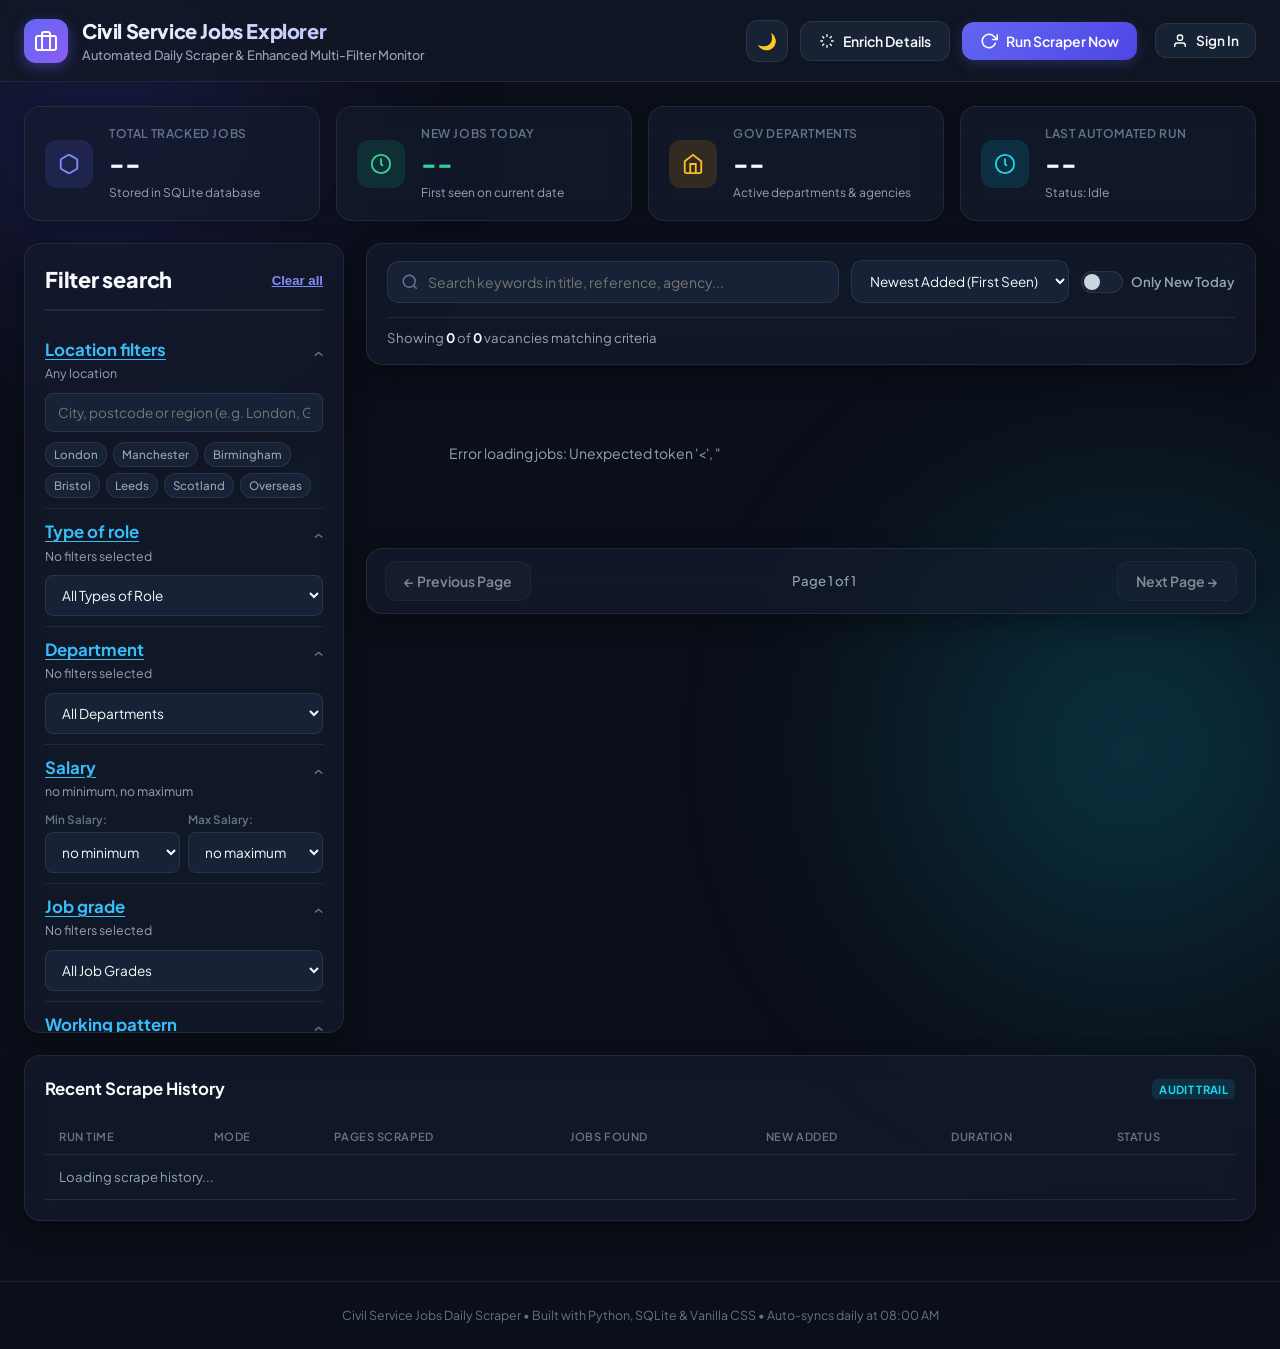
==== templates/index.html @ f047aaab "Add user authentication, registration with resume upload, and profile management with preferences" ====
<!DOCTYPE html>
<html lang="en">
<head>
    <meta charset="UTF-8">
    <meta name="viewport" content="width=device-width, initial-scale=1.0">
    <title>Civil Service Jobs Explorer | Advanced Filters & Daily Monitor</title>
    <meta name="description" content="UK Civil Service Jobs dashboard with multi-facet filters for location, role type, department, salary scale, job grade, working pattern, and contract type.">
    <link rel="preconnect" href="https://fonts.googleapis.com">
    <link rel="preconnect" href="https://fonts.gstatic.com" crossorigin>
    <link href="https://fonts.googleapis.com/css2?family=Plus+Jakarta+Sans:wght@300;400;500;600;700;800&family=JetBrains+Mono:wght@400;500&display=swap" rel="stylesheet">
    <link rel="stylesheet" href="/static/css/style.css">
</head>
<body class="dark-theme">
    <!-- Ambient Background Glows -->
    <div class="glow-orb glow-top-left"></div>
    <div class="glow-orb glow-bottom-right"></div>

    <header class="app-header">
        <div class="header-container">
            <div class="brand-group">
                <div class="brand-icon">
                    <svg width="24" height="24" viewBox="0 0 24 24" fill="none" stroke="currentColor" stroke-width="2" stroke-linecap="round" stroke-linejoin="round">
                        <rect x="2" y="7" width="20" height="14" rx="2" ry="2"></rect>
                        <path d="M16 21V5a2 2 0 0 0-2-2h-4a2 2 0 0 0-2 2v16"></path>
                    </svg>
                </div>
                <div>
                    <h1 class="brand-title">Civil Service Jobs Explorer</h1>
                    <p class="brand-subtitle">Automated Daily Scraper & Enhanced Multi-Filter Monitor</p>
                </div>
            </div>
            <div class="header-actions">
                <button id="themeToggleBtn" class="btn btn-secondary icon-btn" title="Toggle Light/Dark Theme">
                    <span class="theme-icon">🌙</span>
                </button>
                <button id="enrichBtn" class="btn btn-secondary" title="Fetch full vacancy details (grade, contract, patterns) in background">
                    <svg width="16" height="16" viewBox="0 0 24 24" fill="none" stroke="currentColor" stroke-width="2">
                        <path d="M12 2v4M12 18v4M4.93 4.93l2.83 2.83M16.24 16.24l2.83 2.83M2 12h4M18 12h4M4.93 19.07l2.83-2.83M16.24 7.76l2.83-2.83"></path>
                    </svg>
                    <span>Enrich Details</span>
                </button>
                <button id="triggerScrapeBtn" class="btn btn-primary glow-btn">
                    <svg width="18" height="18" viewBox="0 0 24 24" fill="none" stroke="currentColor" stroke-width="2" stroke-linecap="round" stroke-linejoin="round">
                        <polyline points="23 4 23 10 17 10"></polyline>
                        <path d="M20.49 15a9 9 0 1 1-2.12-9.36L23 10"></path>
                    </svg>
                    <span>Run Scraper Now</span>
                </button>

                <!-- Auth Widget: Sign In or Logged-in Profile Pill -->
                <div id="authHeaderWidget" class="auth-header-widget">
                    <button id="openAuthModalBtn" class="btn btn-secondary auth-btn" title="Sign In or Register">
                        <svg width="16" height="16" viewBox="0 0 24 24" fill="none" stroke="currentColor" stroke-width="2">
                            <path d="M20 21v-2a4 4 0 0 0-4-4H8a4 4 0 0 0-4 4v2"></path>
                            <circle cx="12" cy="7" r="4"></circle>
                        </svg>
                        <span>Sign In</span>
                    </button>
                    <div id="loggedInUserPill" class="user-pill hidden">
                        <button id="openProfileModalBtn" class="user-pill-btn" title="Open Career Profile & Resumes">
                            <span class="user-avatar-circle" id="userAvatarLetter">U</span>
                            <span class="user-name-text" id="headerUsername">User</span>
                            <span class="badge badge-primary badge-sm" id="headerResumeBadge">0 CVs</span>
                        </button>
                        <button id="logoutBtn" class="btn-icon-subtle" title="Sign Out">
                            <svg width="15" height="15" viewBox="0 0 24 24" fill="none" stroke="currentColor" stroke-width="2">
                                <path d="M9 21H5a2 2 0 0 1-2-2V5a2 2 0 0 1 2-2h4"></path>
                                <polyline points="16 17 21 12 16 7"></polyline>
                                <line x1="21" y1="12" x2="9" y2="12"></line>
                            </svg>
                        </button>
                    </div>
                </div>
            </div>
        </div>
    </header>

    <main class="main-content">
        <!-- Live Scraper Status Banner -->
        <section id="scraperStatusBanner" class="scraper-banner hidden">
            <div class="banner-content">
                <div class="spinner"></div>
                <div class="banner-text">
                    <strong id="bannerTitle">Scraping in progress...</strong>
                    <span id="bannerDetails">Connecting to Civil Service portal and solving anti-bot challenge...</span>
                </div>
            </div>
            <div class="banner-stats" id="bannerLiveStats">
                <span class="badge badge-info">Pages: <strong id="livePages">0</strong></span>
                <span class="badge badge-success">New: <strong id="liveNew">0</strong></span>
            </div>
        </section>

        <!-- Metrics Overview Cards -->
        <section class="metrics-grid">
            <div class="metric-card" id="cardTotalJobs">
                <div class="metric-icon-wrap icon-primary">
                    <svg width="22" height="22" viewBox="0 0 24 24" fill="none" stroke="currentColor" stroke-width="2">
                        <path d="M21 16V8a2 2 0 0 0-1-1.73l-7-4a2 2 0 0 0-2 0l-7 4A2 2 0 0 0 3 8v8a2 2 0 0 0 1 1.73l7 4a2 2 0 0 0 2 0l7-4A2 2 0 0 0 21 16z"></path>
                    </svg>
                </div>
                <div class="metric-info">
                    <span class="metric-label">Total Tracked Jobs</span>
                    <h2 class="metric-value" id="statTotalJobs">--</h2>
                    <span class="metric-sub">Stored in SQLite database</span>
                </div>
            </div>

            <div class="metric-card" id="cardNewToday">
                <div class="metric-icon-wrap icon-success">
                    <svg width="22" height="22" viewBox="0 0 24 24" fill="none" stroke="currentColor" stroke-width="2">
                        <circle cx="12" cy="12" r="10"></circle>
                        <polyline points="12 6 12 12 14 14"></polyline>
                    </svg>
                </div>
                <div class="metric-info">
                    <span class="metric-label">New Jobs Today</span>
                    <h2 class="metric-value text-gradient-success" id="statNewToday">--</h2>
                    <span class="metric-sub">First seen on current date</span>
                </div>
            </div>

            <div class="metric-card" id="cardDepartments">
                <div class="metric-icon-wrap icon-warning">
                    <svg width="22" height="22" viewBox="0 0 24 24" fill="none" stroke="currentColor" stroke-width="2">
                        <path d="M3 9l9-7 9 7v11a2 2 0 0 1-2 2H5a2 2 0 0 1-2-2z"></path>
                        <polyline points="9 22 9 12 15 12 15 22"></polyline>
                    </svg>
                </div>
                <div class="metric-info">
                    <span class="metric-label">Gov Departments</span>
                    <h2 class="metric-value" id="statDepartments">--</h2>
                    <span class="metric-sub">Active departments & agencies</span>
                </div>
            </div>

            <div class="metric-card" id="cardLastRun">
                <div class="metric-icon-wrap icon-info">
                    <svg width="22" height="22" viewBox="0 0 24 24" fill="none" stroke="currentColor" stroke-width="2">
                        <circle cx="12" cy="12" r="10"></circle>
                        <polyline points="12 6 12 12 14 14"></polyline>
                    </svg>
                </div>
                <div class="metric-info">
                    <span class="metric-label">Last Automated Run</span>
                    <h2 class="metric-value" id="statLastRunTime">--</h2>
                    <span class="metric-sub" id="statLastRunMeta">Status: Idle</span>
                </div>
            </div>
        </section>

        <!-- Two-Column Workspace: Left Sidebar Filter Panel + Right Content Area -->
        <div class="layout-container">
            <!-- Filter Search Sidebar (Matching Portal Screenshot Structure) -->
            <aside class="sidebar-panel glass-card">
                <div class="sidebar-header">
                    <h2 class="sidebar-title">Filter search</h2>
                    <button id="resetAllFiltersBtn" class="link-btn" title="Reset all filters">Clear all</button>
                </div>

                <div class="filter-accordions">
                    <!-- 1. Location filters -->
                    <details class="accordion-item" open>
                        <summary class="accordion-header">
                            <span class="accordion-title">Location filters</span>
                            <span class="accordion-sub" id="summaryLocation">Any location</span>
                            <span class="accordion-icon">&rsaquo;</span>
                        </summary>
                        <div class="accordion-body">
                            <input type="text" id="filterLocationInput" class="form-control" placeholder="City, postcode or region (e.g. London, Glasgow)...">
                            <div class="quick-loc-chips">
                                <span class="chip-sm" data-loc="London">London</span>
                                <span class="chip-sm" data-loc="Manchester">Manchester</span>
                                <span class="chip-sm" data-loc="Birmingham">Birmingham</span>
                                <span class="chip-sm" data-loc="Bristol">Bristol</span>
                                <span class="chip-sm" data-loc="Leeds">Leeds</span>
                                <span class="chip-sm" data-loc="Scotland">Scotland</span>
                                <span class="chip-sm" data-loc="Overseas">Overseas</span>
                            </div>
                        </div>
                    </details>

                    <!-- 2. Type of role -->
                    <details class="accordion-item" open>
                        <summary class="accordion-header">
                            <span class="accordion-title">Type of role</span>
                            <span class="accordion-sub" id="summaryRole">No filters selected</span>
                            <span class="accordion-icon">&rsaquo;</span>
                        </summary>
                        <div class="accordion-body">
                            <select id="filterRoleSelect" class="form-control">
                                <option value="">All Types of Role</option>
                            </select>
                        </div>
                    </details>

                    <!-- 3. Department -->
                    <details class="accordion-item" open>
                        <summary class="accordion-header">
                            <span class="accordion-title">Department</span>
                            <span class="accordion-sub" id="summaryDept">No filters selected</span>
                            <span class="accordion-icon">&rsaquo;</span>
                        </summary>
                        <div class="accordion-body">
                            <select id="filterDeptSelect" class="form-control">
                                <option value="">All Departments</option>
                            </select>
                        </div>
                    </details>

                    <!-- 4. Salary / Salary scale -->
                    <details class="accordion-item" open>
                        <summary class="accordion-header">
                            <span class="accordion-title">Salary</span>
                            <span class="accordion-sub" id="summarySalary">no minimum, no maximum</span>
                            <span class="accordion-icon">&rsaquo;</span>
                        </summary>
                        <div class="accordion-body">
                            <div class="salary-inputs-row">
                                <div class="form-group-half">
                                    <label for="filterSalaryMin">Min Salary:</label>
                                    <select id="filterSalaryMin" class="form-control">
                                        <option value="">no minimum</option>
                                        <option value="15000">£15,000</option>
                                        <option value="20000">£20,000</option>
                                        <option value="25000">£25,000</option>
                                        <option value="30000">£30,000</option>
                                        <option value="40000">£40,000</option>
                                        <option value="50000">£50,000</option>
                                        <option value="60000">£60,000</option>
                                        <option value="75000">£75,000</option>
                                        <option value="100000">£100,000</option>
                                    </select>
                                </div>
                                <div class="form-group-half">
                                    <label for="filterSalaryMax">Max Salary:</label>
                                    <select id="filterSalaryMax" class="form-control">
                                        <option value="">no maximum</option>
                                        <option value="25000">£25,000</option>
                                        <option value="30000">£30,000</option>
                                        <option value="40000">£40,000</option>
                                        <option value="50000">£50,000</option>
                                        <option value="60000">£60,000</option>
                                        <option value="75000">£75,000</option>
                                        <option value="100000">£100,000</option>
                                        <option value="150000">£150,000</option>
                                    </select>
                                </div>
                            </div>
                        </div>
                    </details>

                    <!-- 5. Job grade -->
                    <details class="accordion-item" open>
                        <summary class="accordion-header">
                            <span class="accordion-title">Job grade</span>
                            <span class="accordion-sub" id="summaryGrade">No filters selected</span>
                            <span class="accordion-icon">&rsaquo;</span>
                        </summary>
                        <div class="accordion-body">
                            <select id="filterGradeSelect" class="form-control">
                                <option value="">All Job Grades</option>
                                <option value="Administrative Assistant">Administrative Assistant (AA)</option>
                                <option value="Administrative Officer">Administrative Officer (AO)</option>
                                <option value="Executive Officer">Executive Officer (EO)</option>
                                <option value="Higher Executive Officer">Higher Executive Officer (HEO)</option>
                                <option value="Senior Executive Officer">Senior Executive Officer (SEO)</option>
                                <option value="Grade 7">Grade 7</option>
                                <option value="Grade 6">Grade 6</option>
                                <option value="SCS Pay Band 1">SCS Pay Band 1</option>
                                <option value="SCS Pay Band 2">SCS Pay Band 2</option>
                                <option value="SCS Pay Band 3">SCS Pay Band 3</option>
                                <option value="Other">Other</option>
                            </select>
                        </div>
                    </details>

                    <!-- 6. Working pattern -->
                    <details class="accordion-item" open>
                        <summary class="accordion-header">
                            <span class="accordion-title">Working pattern</span>
                            <span class="accordion-sub" id="summaryPattern">No filters selected</span>
                            <span class="accordion-icon">&rsaquo;</span>
                        </summary>
                        <div class="accordion-body">
                            <select id="filterPatternSelect" class="form-control">
                                <option value="">All Working Patterns</option>
                                <option value="Full-time">Full-time</option>
                                <option value="Part-time">Part-time</option>
                                <option value="Flexible working">Flexible working</option>
                                <option value="Job share">Job share</option>
                                <option value="Compressed hours">Compressed hours</option>
                                <option value="Homeworking">Homeworking</option>
                                <option value="Shift working">Shift working</option>
                            </select>
                        </div>
                    </details>

                    <!-- 7. Contract type -->
                    <details class="accordion-item" open>
                        <summary class="accordion-header">
                            <span class="accordion-title">Contract type</span>
                            <span class="accordion-sub" id="summaryContract">No filters selected</span>
                            <span class="accordion-icon">&rsaquo;</span>
                        </summary>
                        <div class="accordion-body">
                            <select id="filterContractSelect" class="form-control">
                                <option value="">All Contract Types</option>
                                <option value="Permanent">Permanent</option>
                                <option value="Fixed term">Fixed term</option>
                                <option value="Temporary">Temporary</option>
                                <option value="Loan">Loan</option>
                                <option value="Secondment">Secondment</option>
                                <option value="Apprenticeship">Apprenticeship</option>
                                <option value="Internship">Internship</option>
                            </select>
                        </div>
                    </details>
                </div>

                <!-- Update Results Button (matching Portal green button from image) -->
                <div class="sidebar-action-wrap">
                    <button id="updateResultsBtn" class="btn-gov-green">Update results</button>
                </div>
            </aside>

            <!-- Main Results Content Area -->
            <div class="content-area">
                <!-- Top Search & Quick Control Bar -->
                <div class="filter-panel glass-card">
                    <div class="filter-row">
                        <div class="search-input-group">
                            <svg class="search-icon" width="18" height="18" viewBox="0 0 24 24" fill="none" stroke="currentColor" stroke-width="2">
                                <circle cx="11" cy="11" r="8"></circle>
                                <line x1="21" y1="21" x2="16.65" y2="16.65"></line>
                            </svg>
                            <input type="text" id="searchInput" placeholder="Search keywords in title, reference, agency..." aria-label="Search jobs">
                            <button id="clearSearchBtn" class="clear-btn hidden" title="Clear search">&times;</button>
                        </div>

                        <div class="filter-select-group">
                            <select id="sortOrderSelect" aria-label="Sort order">
                                <option value="first_seen_at:desc">Newest Added (First Seen)</option>
                                <option value="first_seen_at:asc">Oldest Added</option>
                                <option value="salary_max:desc">Salary: High to Low</option>
                                <option value="salary_min:asc">Salary: Low to High</option>
                                <option value="closing_date:asc">Closing Date (Earliest)</option>
                                <option value="title:asc">Title (A-Z)</option>
                            </select>
                        </div>

                        <div class="toggle-control-group">
                            <label class="toggle-switch">
                                <input type="checkbox" id="onlyNewTodayCheckbox">
                                <span class="toggle-slider"></span>
                            </label>
                            <span class="toggle-label">Only New Today</span>
                        </div>
                    </div>

                    <div class="filter-summary-row">
                        <div class="results-count-text">
                            Showing <strong id="visibleJobsCount">0</strong> of <strong id="totalJobsCount">0</strong> vacancies matching criteria
                            <button id="matchProfileBtn" class="btn btn-sm btn-outline match-profile-btn hidden" title="Filter vacancies according to your saved profile preferences">
                                <svg width="14" height="14" viewBox="0 0 24 24" fill="none" stroke="currentColor" stroke-width="2">
                                    <path d="M12 2l3.09 6.26L22 9.27l-5 4.87 1.18 6.88L12 17.77l-6.18 3.25L7 14.14 2 9.27l6.91-1.01L12 2z"></path>
                                </svg>
                                <span>Match My Profile</span>
                            </button>
                        </div>
                        <div class="quick-tags" id="quickTags"></div>
                    </div>
                </div>

                <!-- Jobs Listing Grid -->
                <section class="jobs-section">
                    <div id="jobsLoadingIndicator" class="loading-state hidden">
                        <div class="spinner-large"></div>
                        <p>Filtering Civil Service jobs...</p>
                    </div>

                    <div id="jobsEmptyState" class="empty-state hidden">
                        <div class="empty-icon">📂</div>
                        <h3>No matching vacancies found</h3>
                        <p>Try broadening your salary range, clearing specific filters, or searching for broader terms.</p>
                        <button id="emptyResetBtn" class="btn btn-primary">Reset Filters</button>
                    </div>

                    <div id="jobsGrid" class="jobs-grid"></div>

                    <!-- Pagination Bar -->
                    <div id="paginationBar" class="pagination-bar glass-card">
                        <button id="prevPageBtn" class="btn btn-secondary" disabled>
                            &larr; Previous Page
                        </button>
                        <span class="pagination-info" id="paginationInfo">
                            Page 1 of 1
                        </span>
                        <button id="nextPageBtn" class="btn btn-secondary" disabled>
                            Next Page &rarr;
                        </button>
                    </div>
                </section>
            </div>
        </div>

        <!-- Scrape Audit Logs Section -->
        <section class="logs-section glass-card">
            <div class="logs-header">
                <h3>Recent Scrape History</h3>
                <span class="badge badge-info">Audit Trail</span>
            </div>
            <div class="table-responsive">
                <table class="logs-table" id="logsTable">
                    <thead>
                        <tr>
                            <th>Run Time</th>
                            <th>Mode</th>
                            <th>Pages Scraped</th>
                            <th>Jobs Found</th>
                            <th>New Added</th>
                            <th>Duration</th>
                            <th>Status</th>
                        </tr>
                    </thead>
                    <tbody id="logsTableBody">
                        <tr><td colspan="7" class="text-center">Loading scrape history...</td></tr>
                    </tbody>
                </table>
            </div>
        </section>
    </main>

    <!-- Run Scraper Modal -->
    <div id="scrapeModal" class="modal-backdrop hidden">
        <div class="modal-card">
            <div class="modal-header">
                <h3>Run Civil Service Scraper</h3>
                <button id="closeModalBtn" class="close-btn">&times;</button>
            </div>
            <div class="modal-body">
                <p class="modal-desc">
                    Trigger an immediate scrape run against the UK Civil Service portal.
                </p>
                <div class="form-group">
                    <label for="scrapeModeSelect">Scrape Mode:</label>
                    <select id="scrapeModeSelect" class="form-control">
                        <option value="incremental" selected>Incremental (Scrapes only newly posted jobs, halts on known jobs)</option>
                        <option value="full">Full Scrape (Scrapes all pages up to max limit)</option>
                    </select>
                </div>
                <div class="form-group">
                    <label for="maxPagesInput">Max Pages (Optional limit, leave blank for full search):</label>
                    <input type="number" id="maxPagesInput" class="form-control" placeholder="e.g. 5 (Leave blank for full search)" min="1" max="100">
                </div>
            </div>
            <div class="modal-footer">
                <button id="cancelModalBtn" class="btn btn-secondary">Cancel</button>
                <button id="confirmScrapeBtn" class="btn btn-primary glow-btn">Start Scraping</button>
            </div>
        </div>
    </div>

    <!-- Details Enrichment Modal -->
    <div id="enrichModal" class="modal-backdrop hidden">
        <div class="modal-card">
            <div class="modal-header">
                <h3>Enrich Vacancy Details</h3>
                <button id="closeEnrichModalBtn" class="close-btn">&times;</button>
            </div>
            <div class="modal-body">
                <p class="modal-desc">
                    Fetch full vacancy details (Job grade, Contract type, Working pattern, Type of role) directly from each job's advert page.
                </p>
                <div class="form-group">
                    <label for="enrichLimitInput">Number of vacancies to enrich:</label>
                    <select id="enrichLimitInput" class="form-control">
                        <option value="100" selected>100 vacancies (~15 seconds)</option>
                        <option value="250">250 vacancies (~35 seconds)</option>
                        <option value="500">500 vacancies (~1 minute)</option>
                        <option value="1500">All remaining vacancies</option>
                    </select>
                </div>
            </div>
            <div class="modal-footer">
                <button id="cancelEnrichModalBtn" class="btn btn-secondary">Cancel</button>
                <button id="confirmEnrichBtn" class="btn btn-primary glow-btn">Start Enrichment</button>
            </div>
        </div>
    </div>

    <!-- Authentication Modal (Sign In & Register) -->
    <div id="authModal" class="modal-backdrop hidden">
        <div class="modal-card auth-modal-card">
            <div class="modal-header">
                <div class="auth-tabs">
                    <button id="authTabLogin" class="auth-tab active" type="button">Sign In</button>
                    <button id="authTabRegister" class="auth-tab" type="button">Create Account</button>
                </div>
                <button id="closeAuthModalBtn" class="close-btn" type="button">&times;</button>
            </div>
            
            <div class="modal-body">
                <!-- Sign In Form -->
                <form id="loginForm" class="auth-form">
                    <div id="loginAlert" class="alert-box alert-danger hidden"></div>
                    <div class="form-group">
                        <label for="loginUsername">Username or Email:</label>
                        <input type="text" id="loginUsername" class="form-control" placeholder="e.g. civil_applicant or user@example.com" required autocomplete="username">
                    </div>
                    <div class="form-group">
                        <label for="loginPassword">Password:</label>
                        <input type="password" id="loginPassword" class="form-control" placeholder="••••••••" required autocomplete="current-password">
                    </div>
                    <button type="submit" id="loginSubmitBtn" class="btn btn-primary btn-block glow-btn">
                        Sign In
                    </button>
                </form>

                <!-- Register Form -->
                <form id="registerForm" class="auth-form hidden" enctype="multipart/form-data">
                    <div id="registerAlert" class="alert-box alert-danger hidden"></div>
                    <div class="form-group">
                        <label for="regUsername">Username <span class="text-danger">*</span>:</label>
                        <input type="text" id="regUsername" class="form-control" placeholder="e.g. john_applicant" minlength="3" required autocomplete="username">
                    </div>
                    <div class="form-group">
                        <label for="regEmail">Email Address <span class="text-danger">*</span>:</label>
                        <input type="email" id="regEmail" class="form-control" placeholder="e.g. applicant@gov.uk" required autocomplete="email">
                    </div>
                    <div class="form-group">
                        <label for="regPassword">Password <span class="text-danger">*</span>:</label>
                        <input type="password" id="regPassword" class="form-control" placeholder="At least 6 characters" minlength="6" required autocomplete="new-password">
                    </div>
                    
                    <div class="form-group">
                        <label>Current Resume / CV (Optional):</label>
                        <div class="resume-dropzone" id="regResumeDropzone">
                            <input type="file" id="regResumeInput" class="hidden-file-input" accept=".pdf,.docx,.txt,application/pdf,application/vnd.openxmlformats-officedocument.wordprocessingml.document,text/plain">
                            <div class="dropzone-content">
                                <svg width="24" height="24" viewBox="0 0 24 24" fill="none" stroke="currentColor" stroke-width="2">
                                    <path d="M14 2H6a2 2 0 0 0-2 2v16a2 2 0 0 0 2 2h12a2 2 0 0 0 2-2V8z"></path>
                                    <polyline points="14 2 14 8 20 8"></polyline>
                                    <line x1="12" y1="18" x2="12" y2="12"></line>
                                    <line x1="9" y1="15" x2="15" y2="15"></line>
                                </svg>
                                <span class="dropzone-text" id="regDropzoneText">Click to upload your resume</span>
                                <span class="dropzone-hint">PDF, DOCX, or TXT (Max 5MB)</span>
                            </div>
                        </div>
                        <div id="regResumeFilePreview" class="file-preview hidden">
                            <span class="file-name" id="regFileName">filename.pdf</span>
                            <button type="button" id="regRemoveFileBtn" class="btn-text-danger">&times; Remove</button>
                        </div>
                    </div>

                    <div class="form-group">
                        <label for="regResumeDesc">Resume Description:</label>
                        <input type="text" id="regResumeDesc" class="form-control" placeholder="e.g. General Civil Service CV, Policy Lead Resume" value="Primary Resume">
                    </div>

                    <button type="submit" id="registerSubmitBtn" class="btn btn-primary btn-block glow-btn">
                        Create Account & Save Profile
                    </button>
                </form>
            </div>
        </div>
    </div>

    <!-- Candidate Profile & Preferences Modal -->
    <div id="profileModal" class="modal-backdrop hidden">
        <div class="modal-card profile-modal-card">
            <div class="modal-header">
                <div>
                    <h3 class="modal-title">Candidate Profile & Career Hub</h3>
                    <p class="modal-subtitle" id="profileUserEmail">Signed in as ...</p>
                </div>
                <button id="closeProfileModalBtn" class="close-btn" type="button">&times;</button>
            </div>

            <!-- Profile Nav Tabs -->
            <div class="profile-tabs">
                <button id="tabResumesBtn" class="profile-tab active" type="button">
                    <svg width="16" height="16" viewBox="0 0 24 24" fill="none" stroke="currentColor" stroke-width="2">
                        <path d="M14 2H6a2 2 0 0 0-2 2v16a2 2 0 0 0 2 2h12a2 2 0 0 0 2-2V8z"></path>
                        <polyline points="14 2 14 8 20 8"></polyline>
                        <line x1="16" y1="13" x2="8" y2="13"></line>
                        <line x1="16" y1="17" x2="8" y2="17"></line>
                        <polyline points="10 9 9 9 8 9"></polyline>
                    </svg>
                    <span>My Resumes (<span id="profileResumeTabCount">0</span>)</span>
                </button>
                <button id="tabPreferencesBtn" class="profile-tab" type="button">
                    <svg width="16" height="16" viewBox="0 0 24 24" fill="none" stroke="currentColor" stroke-width="2">
                        <circle cx="12" cy="12" r="3"></circle>
                        <path d="M19.4 15a1.65 1.65 0 0 0 .33 1.82l.06.06a2 2 0 0 1 0 2.83 2 2 0 0 1-2.83 0l-.06-.06a1.65 1.65 0 0 0-1.82-.33 1.65 1.65 0 0 0-1 1.51V21a2 2 0 0 1-2 2 2 2 0 0 1-2-2v-.09A1.65 1.65 0 0 0 9 19.4a1.65 1.65 0 0 0-1.82.33l-.06.06a2 2 0 0 1-2.83 0 2 2 0 0 1 0-2.83l.06-.06a1.65 1.65 0 0 0 .33-1.82 1.65 1.65 0 0 0-1.51-1H3a2 2 0 0 1-2-2 2 2 0 0 1 2-2h.09A1.65 1.65 0 0 0 4.6 9a1.65 1.65 0 0 0-.33-1.82l-.06-.06a2 2 0 0 1 0-2.83 2 2 0 0 1 2.83 0l.06.06a1.65 1.65 0 0 0 1.82.33H9a1.65 1.65 0 0 0 1-1.51V3a2 2 0 0 1 2-2 2 2 0 0 1 2 2v.09a1.65 1.65 0 0 0 1 1.51 1.65 1.65 0 0 0 1.82-.33l.06-.06a2 2 0 0 1 2.83 0 2 2 0 0 1 0 2.83l-.06.06a1.65 1.65 0 0 0-.33 1.82V9a1.65 1.65 0 0 0 1.51 1H21a2 2 0 0 1 2 2 2 2 0 0 1-2 2h-.09a1.65 1.65 0 0 0-1.51 1z"></path>
                    </svg>
                    <span>Job Preferences (Place, Salary, Roles)</span>
                </button>
            </div>

            <div class="modal-body profile-modal-body">
                <!-- RESUMES TAB PANEL -->
                <div id="panelResumes" class="profile-panel active">
                    <!-- Upload Another Resume Form -->
                    <div class="profile-card-sub">
                        <h4 class="section-title">Upload Another Resume</h4>
                        <p class="section-desc">Add targeted resumes tailored for different civil service professions (e.g. Policy, Tech, Project Delivery).</p>
                        
                        <form id="uploadResumeForm" class="upload-resume-form" enctype="multipart/form-data">
                            <div id="uploadResumeAlert" class="alert-box alert-danger hidden"></div>
                            <div class="form-row-grid">
                                <div class="form-group">
                                    <label for="newResumeDesc">Resume Description / Target Role <span class="text-danger">*</span>:</label>
                                    <input type="text" id="newResumeDesc" class="form-control" placeholder="e.g. Senior Project Manager CV" required>
                                </div>
                                <div class="form-group">
                                    <label for="newResumeFile">Choose Document (PDF, DOCX, TXT) <span class="text-danger">*</span>:</label>
                                    <input type="file" id="newResumeFile" class="form-control" accept=".pdf,.docx,.txt,application/pdf,application/vnd.openxmlformats-officedocument.wordprocessingml.document,text/plain" required>
                                </div>
                            </div>
                            <div class="form-row-checkbox">
                                <label class="checkbox-label">
                                    <input type="checkbox" id="newResumePrimary">
                                    <span>Set as active / primary resume</span>
                                </label>
                                <button type="submit" id="submitUploadResumeBtn" class="btn btn-primary btn-sm glow-btn">
                                    Upload Resume
                                </button>
                            </div>
                        </form>
                    </div>

                    <!-- Resumes List -->
                    <div class="profile-section">
                        <h4 class="section-title">Your Uploaded Resumes</h4>
                        <div id="resumesListContainer" class="resumes-list">
                            <div class="empty-resumes">Loading resumes...</div>
                        </div>
                    </div>
                </div>

                <!-- PREFERENCES TAB PANEL -->
                <div id="panelPreferences" class="profile-panel hidden">
                    <div class="profile-card-sub">
                        <h4 class="section-title">Saved Job & Location Preferences</h4>
                        <p class="section-desc">Configure your preferred location, target salary scale, and role types. Use the <strong>Match My Profile</strong> button anytime to instantly view matching Civil Service jobs.</p>

                        <form id="preferencesForm" class="preferences-form">
                            <div id="prefAlert" class="alert-box alert-success hidden"></div>
                            
                            <!-- 1. Location / Place Preference -->
                            <div class="form-group">
                                <label for="prefLocation">Preferred Place / Regions:</label>
                                <input type="text" id="prefLocation" class="form-control" placeholder="e.g. London, Manchester, Bristol, Remote, Hybrid">
                                <span class="form-hint">Comma-separated regions or cities you want to work in.</span>
                            </div>

                            <!-- 2. Salary Scale Preference -->
                            <div class="form-row-grid">
                                <div class="form-group">
                                    <label for="prefMinSalary">Minimum Annual Salary (£):</label>
                                    <select id="prefMinSalary" class="form-control">
                                        <option value="">No minimum threshold</option>
                                        <option value="25000">£25,000</option>
                                        <option value="30000">£30,000</option>
                                        <option value="35000">£35,000</option>
                                        <option value="40000">£40,000</option>
                                        <option value="50000">£50,000</option>
                                        <option value="60000">£60,000</option>
                                        <option value="75000">£75,000</option>
                                        <option value="100000">£100,000</option>
                                    </select>
                                </div>
                                <div class="form-group">
                                    <label for="prefMaxSalary">Desired / Max Salary Scale (£):</label>
                                    <select id="prefMaxSalary" class="form-control">
                                        <option value="">No ceiling</option>
                                        <option value="35000">£35,000</option>
                                        <option value="45000">£45,000</option>
                                        <option value="55000">£55,000</option>
                                        <option value="70000">£70,000</option>
                                        <option value="85000">£85,000</option>
                                        <option value="100000">£100,000</option>
                                        <option value="150000">£150,000</option>
                                    </select>
                                </div>
                            </div>

                            <!-- 3. Role & Grade Preferences -->
                            <div class="form-row-grid">
                                <div class="form-group">
                                    <label for="prefRoleType">Preferred Type of Role:</label>
                                    <select id="prefRoleType" class="form-control">
                                        <option value="">Any Role Type</option>
                                    </select>
                                </div>
                                <div class="form-group">
                                    <label for="prefJobGrade">Target Job Grade:</label>
                                    <select id="prefJobGrade" class="form-control">
                                        <option value="">Any Grade</option>
                                        <option value="Administrative Assistant">Administrative Assistant (AA)</option>
                                        <option value="Administrative Officer">Administrative Officer (AO)</option>
                                        <option value="Executive Officer">Executive Officer (EO)</option>
                                        <option value="Higher Executive Officer">Higher Executive Officer (HEO)</option>
                                        <option value="Senior Executive Officer">Senior Executive Officer (SEO)</option>
                                        <option value="Grade 7">Grade 7</option>
                                        <option value="Grade 6">Grade 6</option>
                                        <option value="SCS Pay Band 1">SCS Pay Band 1</option>
                                        <option value="SCS Pay Band 2">SCS Pay Band 2</option>
                                        <option value="SCS Pay Band 3">SCS Pay Band 3</option>
                                    </select>
                                </div>
                            </div>

                            <!-- 4. Pattern & Contract Preferences -->
                            <div class="form-row-grid">
                                <div class="form-group">
                                    <label for="prefWorkingPattern">Working Pattern:</label>
                                    <select id="prefWorkingPattern" class="form-control">
                                        <option value="">Any Pattern</option>
                                        <option value="Full-time">Full-time</option>
                                        <option value="Part-time">Part-time</option>
                                        <option value="Flexible working">Flexible working</option>
                                        <option value="Job share">Job share</option>
                                    </select>
                                </div>
                                <div class="form-group">
                                    <label for="prefContractType">Contract Type:</label>
                                    <select id="prefContractType" class="form-control">
                                        <option value="">Any Contract</option>
                                        <option value="Permanent">Permanent</option>
                                        <option value="Fixed term">Fixed term</option>
                                        <option value="Temporary">Temporary</option>
                                        <option value="Apprenticeship">Apprenticeship</option>
                                    </select>
                                </div>
                            </div>

                            <div class="preferences-action-bar">
                                <button type="submit" id="savePreferencesBtn" class="btn btn-primary glow-btn">
                                    Save Career Preferences
                                </button>
                                <button type="button" id="applyPreferencesToSearchBtn" class="btn btn-secondary">
                                    Save & Apply to Search Results
                                </button>
                            </div>
                        </form>
                    </div>
                </div>
            </div>
        </div>
    </div>

    <footer class="app-footer">
        <p>Civil Service Jobs Daily Scraper &bull; Built with Python, SQLite & Vanilla CSS &bull; Auto-syncs daily at 08:00 AM</p>
    </footer>

    <script src="/static/js/app.js"></script>
</body>
</html>
---- static/css/style.css ----
/* Modern Design System - Civil Service Jobs Tracker */

:root {
    --font-primary: 'Plus Jakarta Sans', -apple-system, BlinkMacSystemFont, sans-serif;
    --font-mono: 'JetBrains Mono', monospace;
    
    /* Dark Theme Colors */
    --bg-base: #0b0f19;
    --bg-surface: rgba(18, 24, 38, 0.75);
    --bg-surface-elevated: rgba(28, 38, 58, 0.85);
    --bg-card: rgba(21, 29, 46, 0.65);
    --bg-card-hover: rgba(30, 42, 68, 0.8);
    
    --border-subtle: rgba(255, 255, 255, 0.08);
    --border-focus: rgba(99, 102, 241, 0.5);
    
    --text-primary: #f8fafc;
    --text-secondary: #94a3b8;
    --text-muted: #64748b;
    
    /* Accents & Brand */
    --primary: #6366f1;
    --primary-hover: #4f46e5;
    --primary-glow: rgba(99, 102, 241, 0.25);
    
    --gov-green: #00703c;
    --gov-green-hover: #005a30;
    --gov-green-shadow: rgba(0, 112, 60, 0.35);
    
    --success: #10b981;
    --success-glow: rgba(16, 185, 129, 0.2);
    --warning: #f59e0b;
    --info: #06b6d4;
    --danger: #ef4444;
    
    --radius-sm: 8px;
    --radius-md: 12px;
    --radius-lg: 16px;
    --radius-xl: 24px;
    
    --shadow-sm: 0 2px 8px rgba(0, 0, 0, 0.2);
    --shadow-md: 0 8px 24px rgba(0, 0, 0, 0.35);
    --shadow-lg: 0 16px 40px rgba(0, 0, 0, 0.5);
    --shadow-glow: 0 0 25px var(--primary-glow);
}

.light-theme {
    --bg-base: #f1f5f9;
    --bg-surface: rgba(255, 255, 255, 0.85);
    --bg-surface-elevated: #ffffff;
    --bg-card: rgba(255, 255, 255, 0.85);
    --bg-card-hover: #ffffff;
    
    --border-subtle: rgba(0, 0, 0, 0.08);
    --border-focus: rgba(99, 102, 241, 0.6);
    
    --text-primary: #0f172a;
    --text-secondary: #475569;
    --text-muted: #94a3b8;
    
    --shadow-sm: 0 2px 8px rgba(0, 0, 0, 0.05);
    --shadow-md: 0 8px 24px rgba(15, 23, 42, 0.08);
    --shadow-lg: 0 16px 36px rgba(15, 23, 42, 0.12);
}

* {
    box-sizing: border-box;
    margin: 0;
    padding: 0;
}

body {
    font-family: var(--font-primary);
    background-color: var(--bg-base);
    color: var(--text-primary);
    min-height: 100vh;
    overflow-x: hidden;
    position: relative;
    line-height: 1.5;
    transition: background-color 0.3s ease, color 0.3s ease;
}

/* Ambient glow orbs */
.glow-orb {
    position: fixed;
    border-radius: 50%;
    filter: blur(120px);
    pointer-events: none;
    z-index: 0;
    opacity: 0.35;
}

.glow-top-left {
    top: -150px;
    left: -150px;
    width: 500px;
    height: 500px;
    background: radial-gradient(circle, #4f46e5 0%, rgba(79, 70, 229, 0) 70%);
}

.glow-bottom-right {
    bottom: -150px;
    right: -150px;
    width: 600px;
    height: 600px;
    background: radial-gradient(circle, #06b6d4 0%, rgba(6, 182, 212, 0) 70%);
}

/* Glass card styling */
.glass-card {
    background: var(--bg-card);
    backdrop-filter: blur(14px);
    -webkit-backdrop-filter: blur(14px);
    border: 1px solid var(--border-subtle);
    border-radius: var(--radius-lg);
    box-shadow: var(--shadow-md);
    transition: all 0.25s cubic-bezier(0.16, 1, 0.3, 1);
}

/* Header */
.app-header {
    position: sticky;
    top: 0;
    z-index: 50;
    backdrop-filter: blur(20px);
    -webkit-backdrop-filter: blur(20px);
    background: var(--bg-surface);
    border-bottom: 1px solid var(--border-subtle);
    padding: 16px 0;
}

.header-container {
    max-width: 1380px;
    margin: 0 auto;
    padding: 0 24px;
    display: flex;
    align-items: center;
    justify-content: space-between;
    gap: 16px;
}

.brand-group {
    display: flex;
    align-items: center;
    gap: 14px;
}

.brand-icon {
    width: 44px;
    height: 44px;
    border-radius: var(--radius-md);
    background: linear-gradient(135deg, #6366f1, #8b5cf6);
    display: flex;
    align-items: center;
    justify-content: center;
    color: #fff;
    box-shadow: 0 4px 14px rgba(99, 102, 241, 0.4);
}

.brand-title {
    font-size: 1.25rem;
    font-weight: 800;
    letter-spacing: -0.02em;
    background: linear-gradient(90deg, var(--text-primary), #a5b4fc);
    -webkit-background-clip: text;
    -webkit-text-fill-color: transparent;
}

.brand-subtitle {
    font-size: 0.8rem;
    color: var(--text-secondary);
    font-weight: 500;
}

.header-actions {
    display: flex;
    align-items: center;
    gap: 12px;
}

/* Buttons */
.btn {
    display: inline-flex;
    align-items: center;
    justify-content: center;
    gap: 8px;
    font-family: var(--font-primary);
    font-size: 0.875rem;
    font-weight: 600;
    padding: 10px 18px;
    border-radius: var(--radius-md);
    border: none;
    cursor: pointer;
    transition: all 0.2s ease;
    text-decoration: none;
}

.btn-primary {
    background: linear-gradient(135deg, #6366f1, #4f46e5);
    color: #ffffff;
    box-shadow: 0 4px 14px var(--primary-glow);
}

.btn-primary:hover:not(:disabled) {
    background: linear-gradient(135deg, #4f46e5, #4338ca);
    transform: translateY(-1px);
    box-shadow: 0 6px 20px rgba(99, 102, 241, 0.45);
}

.btn-secondary {
    background: var(--bg-surface-elevated);
    color: var(--text-primary);
    border: 1px solid var(--border-subtle);
}

.btn-secondary:hover:not(:disabled) {
    background: var(--bg-card-hover);
    border-color: var(--border-focus);
}

.btn:disabled {
    opacity: 0.5;
    cursor: not-allowed;
    transform: none;
}

.icon-btn {
    padding: 10px;
    font-size: 1rem;
    width: 42px;
    height: 42px;
}

.link-btn {
    background: none;
    border: none;
    color: #818cf8;
    font-size: 0.825rem;
    font-weight: 600;
    cursor: pointer;
    text-decoration: underline;
    padding: 0;
}

.link-btn:hover {
    color: #a5b4fc;
}

/* GOV.UK Green Update Results Button */
.btn-gov-green {
    width: 100%;
    padding: 14px 20px;
    background-color: var(--gov-green);
    color: #ffffff;
    font-family: var(--font-primary);
    font-size: 1.05rem;
    font-weight: 700;
    border: none;
    border-radius: var(--radius-sm);
    cursor: pointer;
    box-shadow: 0 4px 12px var(--gov-green-shadow);
    transition: all 0.2s ease;
    text-align: center;
}

.btn-gov-green:hover {
    background-color: var(--gov-green-hover);
    transform: translateY(-1px);
    box-shadow: 0 6px 16px rgba(0, 112, 60, 0.45);
}

/* Main Layout */
.main-content {
    max-width: 1380px;
    margin: 0 auto;
    padding: 24px 24px 60px;
    position: relative;
    z-index: 1;
    display: flex;
    flex-direction: column;
    gap: 22px;
}

/* Live Status Banner */
.scraper-banner {
    display: flex;
    align-items: center;
    justify-content: space-between;
    background: linear-gradient(90deg, rgba(99, 102, 241, 0.2), rgba(6, 182, 212, 0.15));
    border: 1px solid rgba(99, 102, 241, 0.4);
    border-radius: var(--radius-md);
    padding: 14px 20px;
    animation: pulseBorder 2s infinite ease-in-out;
}

@keyframes pulseBorder {
    0%, 100% { border-color: rgba(99, 102, 241, 0.4); }
    50% { border-color: rgba(6, 182, 212, 0.8); }
}

.banner-content {
    display: flex;
    align-items: center;
    gap: 14px;
}

.banner-text {
    display: flex;
    flex-direction: column;
    gap: 2px;
    font-size: 0.875rem;
}

.banner-text strong {
    color: #e0e7ff;
}

.banner-text span {
    color: var(--text-secondary);
}

.banner-stats {
    display: flex;
    gap: 10px;
}

/* Metrics Grid */
.metrics-grid {
    display: grid;
    grid-template-columns: repeat(auto-fit, minmax(230px, 1fr));
    gap: 16px;
}

.metric-card {
    background: var(--bg-card);
    backdrop-filter: blur(12px);
    border: 1px solid var(--border-subtle);
    border-radius: var(--radius-lg);
    padding: 18px 20px;
    display: flex;
    align-items: center;
    gap: 16px;
    box-shadow: var(--shadow-sm);
    transition: transform 0.2s ease, border-color 0.2s ease;
}

.metric-card:hover {
    transform: translateY(-2px);
    border-color: var(--border-focus);
}

.metric-icon-wrap {
    width: 48px;
    height: 48px;
    border-radius: var(--radius-md);
    display: flex;
    align-items: center;
    justify-content: center;
    flex-shrink: 0;
}

.icon-primary { background: rgba(99, 102, 241, 0.15); color: #818cf8; }
.icon-success { background: rgba(16, 185, 129, 0.15); color: #34d399; }
.icon-warning { background: rgba(245, 158, 11, 0.15); color: #fbbf24; }
.icon-info { background: rgba(6, 182, 212, 0.15); color: #22d3ee; }

.metric-info {
    display: flex;
    flex-direction: column;
    min-width: 0;
}

.metric-label {
    font-size: 0.75rem;
    font-weight: 600;
    text-transform: uppercase;
    letter-spacing: 0.05em;
    color: var(--text-muted);
}

.metric-value {
    font-size: 1.55rem;
    font-weight: 800;
    letter-spacing: -0.02em;
    margin: 2px 0;
}

.text-gradient-success {
    background: linear-gradient(90deg, #34d399, #10b981);
    -webkit-background-clip: text;
    -webkit-text-fill-color: transparent;
}

.metric-sub {
    font-size: 0.75rem;
    color: var(--text-secondary);
    white-space: nowrap;
    overflow: hidden;
    text-overflow: ellipsis;
}

/* Two-Column Layout */
.layout-container {
    display: grid;
    grid-template-columns: 320px 1fr;
    gap: 22px;
    align-items: start;
}

/* Sidebar Panel */
.sidebar-panel {
    padding: 20px;
    display: flex;
    flex-direction: column;
    gap: 16px;
    position: sticky;
    top: 90px;
    max-height: calc(100vh - 110px);
    overflow-y: auto;
}

.sidebar-header {
    display: flex;
    align-items: center;
    justify-content: space-between;
    padding-bottom: 12px;
    border-bottom: 2px solid var(--border-subtle);
}

.sidebar-title {
    font-size: 1.35rem;
    font-weight: 800;
    letter-spacing: -0.01em;
}

/* Accordions */
.filter-accordions {
    display: flex;
    flex-direction: column;
}

.accordion-item {
    border-bottom: 1px solid var(--border-subtle);
    padding: 10px 0;
}

.accordion-header {
    list-style: none;
    cursor: pointer;
    user-select: none;
    display: flex;
    flex-direction: column;
    gap: 2px;
    position: relative;
    padding-right: 24px;
}

.accordion-header::-webkit-details-marker {
    display: none;
}

.accordion-title {
    font-size: 1.05rem;
    font-weight: 700;
    color: #38bdf8;
    text-decoration: underline;
    text-underline-offset: 3px;
    transition: color 0.2s ease;
}

.accordion-header:hover .accordion-title {
    color: #60a5fa;
}

.accordion-sub {
    font-size: 0.775rem;
    color: var(--text-secondary);
}

.accordion-icon {
    position: absolute;
    right: 4px;
    top: 2px;
    font-size: 1.25rem;
    color: var(--text-muted);
    transition: transform 0.2s ease;
    transform: rotate(90deg);
}

details[open] .accordion-icon {
    transform: rotate(-90deg);
}

.accordion-body {
    padding-top: 10px;
    display: flex;
    flex-direction: column;
    gap: 10px;
}

.form-control {
    width: 100%;
    padding: 10px 12px;
    font-family: var(--font-primary);
    font-size: 0.85rem;
    background: var(--bg-surface-elevated);
    border: 1px solid var(--border-subtle);
    border-radius: var(--radius-sm);
    color: var(--text-primary);
    outline: none;
    transition: border-color 0.2s ease;
}

.form-control:focus {
    border-color: var(--primary);
}

.quick-loc-chips {
    display: flex;
    flex-wrap: wrap;
    gap: 6px;
}

.chip-sm {
    font-size: 0.725rem;
    font-weight: 500;
    padding: 3px 8px;
    border-radius: 12px;
    background: var(--bg-surface-elevated);
    border: 1px solid var(--border-subtle);
    color: var(--text-secondary);
    cursor: pointer;
    transition: all 0.15s ease;
}

.chip-sm:hover, .chip-sm.active {
    background: rgba(99, 102, 241, 0.2);
    border-color: var(--primary);
    color: #e0e7ff;
}

.salary-inputs-row {
    display: flex;
    gap: 8px;
}

.form-group-half {
    flex: 1;
    display: flex;
    flex-direction: column;
    gap: 4px;
}

.form-group-half label {
    font-size: 0.725rem;
    font-weight: 600;
    color: var(--text-muted);
}

.sidebar-action-wrap {
    padding-top: 14px;
}

/* Content Area */
.content-area {
    display: flex;
    flex-direction: column;
    gap: 18px;
    min-width: 0;
}

/* Filter Toolbar */
.filter-panel {
    padding: 16px 20px;
    display: flex;
    flex-direction: column;
    gap: 14px;
}

.filter-row {
    display: flex;
    flex-wrap: wrap;
    align-items: center;
    gap: 12px;
}

.search-input-group {
    flex: 1 1 260px;
    position: relative;
    display: flex;
    align-items: center;
}

.search-icon {
    position: absolute;
    left: 14px;
    color: var(--text-muted);
    pointer-events: none;
}

.search-input-group input {
    width: 100%;
    padding: 11px 36px 11px 40px;
    font-family: var(--font-primary);
    font-size: 0.875rem;
    background: var(--bg-surface-elevated);
    border: 1px solid var(--border-subtle);
    border-radius: var(--radius-md);
    color: var(--text-primary);
    outline: none;
    transition: all 0.2s ease;
}

.search-input-group input:focus {
    border-color: var(--primary);
    box-shadow: 0 0 0 3px var(--primary-glow);
}

.clear-btn {
    position: absolute;
    right: 12px;
    background: none;
    border: none;
    color: var(--text-muted);
    font-size: 1.25rem;
    cursor: pointer;
    padding: 0 4px;
}

.filter-select-group select {
    padding: 11px 14px;
    font-family: var(--font-primary);
    font-size: 0.85rem;
    background: var(--bg-surface-elevated);
    border: 1px solid var(--border-subtle);
    border-radius: var(--radius-md);
    color: var(--text-primary);
    outline: none;
    cursor: pointer;
}

.toggle-control-group {
    display: flex;
    align-items: center;
    gap: 8px;
    user-select: none;
}

.toggle-switch {
    position: relative;
    display: inline-block;
    width: 42px;
    height: 22px;
}

.toggle-switch input {
    opacity: 0;
    width: 0;
    height: 0;
}

.toggle-slider {
    position: absolute;
    cursor: pointer;
    top: 0; left: 0; right: 0; bottom: 0;
    background-color: var(--bg-surface-elevated);
    border: 1px solid var(--border-subtle);
    border-radius: 34px;
    transition: 0.3s;
}

.toggle-slider:before {
    position: absolute;
    content: "";
    height: 16px;
    width: 16px;
    left: 2px;
    bottom: 2px;
    background-color: #cbd5e1;
    border-radius: 50%;
    transition: 0.3s;
}

input:checked + .toggle-slider {
    background-color: var(--success);
    border-color: var(--success);
}

input:checked + .toggle-slider:before {
    transform: translateX(20px);
    background-color: #ffffff;
}

.toggle-label {
    font-size: 0.825rem;
    font-weight: 600;
    color: var(--text-secondary);
}

.filter-summary-row {
    display: flex;
    align-items: center;
    justify-content: space-between;
    gap: 12px;
    padding-top: 10px;
    border-top: 1px solid var(--border-subtle);
}

.results-count-text {
    font-size: 0.825rem;
    color: var(--text-secondary);
}

.results-count-text strong {
    color: var(--text-primary);
}

.quick-tags {
    display: flex;
    gap: 6px;
    flex-wrap: wrap;
}

.chip {
    display: inline-flex;
    align-items: center;
    gap: 4px;
    font-size: 0.725rem;
    font-weight: 500;
    padding: 3px 8px;
    border-radius: 16px;
    background: var(--bg-surface-elevated);
    color: #c7d2fe;
    border: 1px solid rgba(99, 102, 241, 0.4);
    cursor: pointer;
}

.chip:hover {
    background: rgba(99, 102, 241, 0.3);
}

/* Job Cards Grid */
.jobs-grid {
    display: grid;
    grid-template-columns: repeat(auto-fill, minmax(340px, 1fr));
    gap: 16px;
}

.job-card {
    background: var(--bg-card);
    backdrop-filter: blur(12px);
    border: 1px solid var(--border-subtle);
    border-radius: var(--radius-lg);
    padding: 18px;
    display: flex;
    flex-direction: column;
    justify-content: space-between;
    gap: 14px;
    transition: all 0.2s cubic-bezier(0.16, 1, 0.3, 1);
    position: relative;
    overflow: hidden;
}

.job-card:hover {
    transform: translateY(-2px);
    border-color: rgba(99, 102, 241, 0.4);
    box-shadow: 0 10px 24px rgba(0, 0, 0, 0.3);
}

.job-card.is-new {
    border-left: 4px solid var(--success);
}

.job-card-header {
    display: flex;
    align-items: flex-start;
    justify-content: space-between;
    gap: 12px;
}

.job-card-logo {
    width: 40px;
    height: 40px;
    border-radius: var(--radius-sm);
    object-fit: contain;
    background: #ffffff;
    padding: 3px;
    border: 1px solid var(--border-subtle);
    flex-shrink: 0;
}

.job-title-link {
    font-size: 1rem;
    font-weight: 700;
    line-height: 1.35;
    color: var(--text-primary);
    text-decoration: none;
    transition: color 0.2s ease;
}

.job-title-link:hover {
    color: #818cf8;
}

.job-department {
    font-size: 0.8rem;
    font-weight: 600;
    color: #a5b4fc;
    margin-top: 3px;
}

/* Facet Badges inside Job Card */
.job-facets {
    display: flex;
    flex-wrap: wrap;
    gap: 5px;
    margin: 4px 0;
}

.facet-pill {
    font-size: 0.7rem;
    font-weight: 600;
    padding: 2px 7px;
    border-radius: 4px;
    background: rgba(255, 255, 255, 0.06);
    color: #cbd5e1;
    border: 1px solid var(--border-subtle);
}

.pill-grade { background: rgba(99, 102, 241, 0.15); color: #c7d2fe; border-color: rgba(99, 102, 241, 0.3); }
.pill-contract { background: rgba(16, 185, 129, 0.15); color: #a7f3d0; border-color: rgba(16, 185, 129, 0.3); }
.pill-pattern { background: rgba(6, 182, 212, 0.15); color: #a5f3fc; border-color: rgba(6, 182, 212, 0.3); }
.pill-role { background: rgba(245, 158, 11, 0.15); color: #fde68a; border-color: rgba(245, 158, 11, 0.3); }

.job-details-list {
    display: flex;
    flex-direction: column;
    gap: 6px;
    font-size: 0.8rem;
    color: var(--text-secondary);
}

.job-detail-item {
    display: flex;
    align-items: center;
    gap: 8px;
}

.job-detail-item svg {
    flex-shrink: 0;
    color: var(--text-muted);
}

.job-card-footer {
    display: flex;
    align-items: center;
    justify-content: space-between;
    gap: 8px;
    padding-top: 12px;
    border-top: 1px solid var(--border-subtle);
}

.ref-code {
    font-family: var(--font-mono);
    font-size: 0.725rem;
    color: var(--text-muted);
}

/* Badges */
.badge {
    display: inline-flex;
    align-items: center;
    gap: 4px;
    font-size: 0.7rem;
    font-weight: 700;
    padding: 2px 7px;
    border-radius: 6px;
    text-transform: uppercase;
    letter-spacing: 0.03em;
}

.badge-success { background: rgba(16, 185, 129, 0.15); color: #34d399; }
.badge-info { background: rgba(6, 182, 212, 0.15); color: #22d3ee; }

/* Pagination */
.pagination-bar {
    display: flex;
    align-items: center;
    justify-content: space-between;
    padding: 12px 18px;
    margin-top: 6px;
}

.pagination-info {
    font-size: 0.825rem;
    color: var(--text-secondary);
    font-weight: 500;
}

/* Logs Table */
.logs-section {
    padding: 20px;
    display: flex;
    flex-direction: column;
    gap: 16px;
}

.logs-header {
    display: flex;
    align-items: center;
    justify-content: space-between;
}

.logs-header h3 {
    font-size: 1.05rem;
    font-weight: 700;
}

.table-responsive {
    overflow-x: auto;
}

.logs-table {
    width: 100%;
    border-collapse: collapse;
    font-size: 0.825rem;
    text-align: left;
}

.logs-table th {
    padding: 10px 14px;
    font-weight: 600;
    color: var(--text-muted);
    border-bottom: 1px solid var(--border-subtle);
    text-transform: uppercase;
    font-size: 0.7rem;
    letter-spacing: 0.05em;
}

.logs-table td {
    padding: 12px 14px;
    border-bottom: 1px solid var(--border-subtle);
    color: var(--text-secondary);
}

/* Modals */
.modal-backdrop {
    position: fixed;
    top: 0; left: 0; right: 0; bottom: 0;
    background: rgba(0, 0, 0, 0.65);
    backdrop-filter: blur(8px);
    z-index: 100;
    display: flex;
    align-items: center;
    justify-content: center;
    padding: 16px;
}

.modal-card {
    background: var(--bg-surface-elevated);
    border: 1px solid var(--border-subtle);
    border-radius: var(--radius-lg);
    width: 100%;
    max-width: 500px;
    padding: 24px;
    box-shadow: var(--shadow-lg);
    display: flex;
    flex-direction: column;
    gap: 18px;
    animation: modalIn 0.2s ease-out;
}

@keyframes modalIn {
    from { opacity: 0; transform: scale(0.95); }
    to { opacity: 1; transform: scale(1); }
}

.modal-header {
    display: flex;
    align-items: center;
    justify-content: space-between;
}

.modal-header h3 {
    font-size: 1.15rem;
    font-weight: 700;
}

.close-btn {
    background: none;
    border: none;
    font-size: 1.5rem;
    color: var(--text-muted);
    cursor: pointer;
}

.modal-desc {
    font-size: 0.85rem;
    color: var(--text-secondary);
    margin-bottom: 12px;
}

.form-group {
    display: flex;
    flex-direction: column;
    gap: 6px;
    margin-bottom: 14px;
}

.form-group label {
    font-size: 0.825rem;
    font-weight: 600;
    color: var(--text-primary);
}

.modal-footer {
    display: flex;
    justify-content: flex-end;
    gap: 10px;
}

/* Spinner & States */
.spinner {
    width: 20px;
    height: 20px;
    border: 2px solid rgba(99, 102, 241, 0.3);
    border-top-color: var(--primary);
    border-radius: 50%;
    animation: spin 0.8s linear infinite;
}

.spinner-large {
    width: 40px;
    height: 40px;
    border: 3px solid rgba(99, 102, 241, 0.3);
    border-top-color: var(--primary);
    border-radius: 50%;
    animation: spin 0.8s linear infinite;
    margin: 0 auto 16px;
}

@keyframes spin {
    to { transform: rotate(360deg); }
}

.loading-state, .empty-state {
    text-align: center;
    padding: 60px 20px;
}

.empty-icon {
    font-size: 3rem;
    margin-bottom: 12px;
}

.empty-state h3 {
    font-size: 1.25rem;
    font-weight: 700;
    margin-bottom: 6px;
}

.empty-state p {
    color: var(--text-secondary);
    font-size: 0.875rem;
    margin-bottom: 18px;
}

/* Footer */
.app-footer {
    text-align: center;
    padding: 24px;
    font-size: 0.775rem;
    color: var(--text-muted);
    border-top: 1px solid var(--border-subtle);
}

.hidden {
    display: none !important;
}

@media (max-width: 1024px) {
    .layout-container {
        grid-template-columns: 1fr;
    }
    .sidebar-panel {
        position: static;
        max-height: none;
    }
}

/* ==========================================================================
   User Authentication & Candidate Profile System
   ========================================================================== */

/* Header Auth Widget */
.auth-header-widget {
    display: flex;
    align-items: center;
    margin-left: 6px;
}

.auth-btn {
    display: inline-flex;
    align-items: center;
    gap: 8px;
    font-size: 0.85rem;
    padding: 8px 16px;
    border-radius: var(--radius-md);
}

.user-pill {
    display: flex;
    align-items: center;
    background: var(--bg-surface-elevated);
    border: 1px solid var(--border-subtle);
    border-radius: 9999px;
    padding: 3px 6px 3px 4px;
    gap: 6px;
    box-shadow: var(--shadow-sm);
    transition: all 0.2s ease;
}

.user-pill:hover {
    border-color: var(--primary);
    box-shadow: 0 0 12px var(--primary-glow);
}

.user-pill-btn {
    display: flex;
    align-items: center;
    gap: 8px;
    background: none;
    border: none;
    color: var(--text-primary);
    cursor: pointer;
    padding: 2px 4px;
    font-family: var(--font-primary);
}

.user-avatar-circle {
    width: 28px;
    height: 28px;
    border-radius: 50%;
    background: linear-gradient(135deg, var(--primary), #818cf8);
    color: #ffffff;
    display: flex;
    align-items: center;
    justify-content: center;
    font-size: 0.775rem;
    font-weight: 700;
    text-transform: uppercase;
    box-shadow: 0 2px 6px rgba(99, 102, 241, 0.4);
}

.user-name-text {
    font-size: 0.85rem;
    font-weight: 600;
    max-width: 110px;
    white-space: nowrap;
    overflow: hidden;
    text-overflow: ellipsis;
}

.badge-sm {
    font-size: 0.65rem;
    padding: 2px 6px;
    border-radius: 999px;
}

.btn-icon-subtle {
    background: none;
    border: none;
    color: var(--text-muted);
    padding: 5px;
    border-radius: 50%;
    cursor: pointer;
    display: flex;
    align-items: center;
    justify-content: center;
    transition: all 0.2s ease;
}

.btn-icon-subtle:hover {
    color: var(--danger);
    background: rgba(239, 68, 68, 0.12);
}

/* Modals Enhancements */
.auth-modal-card {
    max-width: 440px;
}

.profile-modal-card {
    max-width: 720px;
}

.modal-subtitle {
    font-size: 0.8rem;
    color: var(--text-secondary);
    margin-top: 2px;
}

/* Tabs */
.auth-tabs {
    display: flex;
    background: var(--bg-surface-elevated);
    padding: 4px;
    border-radius: var(--radius-md);
    gap: 4px;
}

.auth-tab, .profile-tab {
    background: none;
    border: none;
    color: var(--text-secondary);
    font-family: var(--font-primary);
    font-size: 0.85rem;
    font-weight: 600;
    padding: 8px 16px;
    border-radius: var(--radius-sm);
    cursor: pointer;
    display: inline-flex;
    align-items: center;
    gap: 8px;
    transition: all 0.2s ease;
}

.auth-tab.active, .profile-tab.active {
    background: var(--primary);
    color: #ffffff;
    box-shadow: 0 2px 8px var(--primary-glow);
}

.profile-tabs {
    display: flex;
    border-bottom: 1px solid var(--border-subtle);
    padding: 0 24px;
    gap: 12px;
    background: var(--bg-surface);
}

.profile-tabs .profile-tab {
    border-radius: 0;
    border-bottom: 2px solid transparent;
    padding: 14px 12px;
}

.profile-tabs .profile-tab.active {
    background: none;
    color: var(--primary);
    border-bottom-color: var(--primary);
    box-shadow: none;
}

.profile-modal-body {
    max-height: 70vh;
    overflow-y: auto;
    padding: 24px;
}

.profile-panel {
    display: flex;
    flex-direction: column;
    gap: 24px;
}

.profile-card-sub {
    background: var(--bg-surface-elevated);
    border: 1px solid var(--border-subtle);
    border-radius: var(--radius-lg);
    padding: 20px;
}

.section-title {
    font-size: 1rem;
    font-weight: 700;
    color: var(--text-primary);
    margin-bottom: 4px;
}

.section-desc {
    font-size: 0.825rem;
    color: var(--text-secondary);
    margin-bottom: 16px;
    line-height: 1.4;
}

/* Resume Dropzone */
.resume-dropzone {
    border: 2px dashed var(--border-subtle);
    border-radius: var(--radius-md);
    padding: 20px;
    text-align: center;
    background: rgba(255, 255, 255, 0.02);
    cursor: pointer;
    transition: all 0.2s ease;
    position: relative;
}

.resume-dropzone:hover, .resume-dropzone.dragover {
    border-color: var(--primary);
    background: var(--primary-glow);
}

.hidden-file-input {
    position: absolute;
    top: 0;
    left: 0;
    width: 100%;
    height: 100%;
    opacity: 0;
    cursor: pointer;
}

.dropzone-content {
    display: flex;
    flex-direction: column;
    align-items: center;
    gap: 6px;
    color: var(--text-secondary);
}

.dropzone-text {
    font-size: 0.85rem;
    font-weight: 600;
    color: var(--text-primary);
}

.dropzone-hint {
    font-size: 0.75rem;
    color: var(--text-muted);
}

.file-preview {
    display: flex;
    align-items: center;
    justify-content: space-between;
    margin-top: 10px;
    padding: 8px 12px;
    background: var(--bg-surface-elevated);
    border: 1px solid var(--border-focus);
    border-radius: var(--radius-sm);
    font-size: 0.825rem;
}

.file-name {
    font-family: var(--font-mono);
    font-weight: 500;
    color: var(--primary);
    overflow: hidden;
    text-overflow: ellipsis;
    white-space: nowrap;
}

.btn-text-danger {
    background: none;
    border: none;
    color: var(--danger);
    cursor: pointer;
    font-size: 0.8rem;
    font-weight: 600;
}

/* Resumes Cards List */
.resumes-list {
    display: flex;
    flex-direction: column;
    gap: 12px;
}

.resume-card {
    display: flex;
    align-items: center;
    justify-content: space-between;
    background: var(--bg-surface-elevated);
    border: 1px solid var(--border-subtle);
    border-radius: var(--radius-md);
    padding: 16px;
    transition: all 0.2s ease;
}

.resume-card:hover {
    border-color: var(--border-focus);
    box-shadow: var(--shadow-sm);
}

.resume-card.is-primary {
    border-color: var(--success);
    background: rgba(16, 185, 129, 0.05);
}

.resume-card-left {
    display: flex;
    align-items: flex-start;
    gap: 14px;
}

.resume-icon-badge {
    width: 38px;
    height: 38px;
    border-radius: var(--radius-sm);
    background: rgba(99, 102, 241, 0.15);
    color: var(--primary);
    display: flex;
    align-items: center;
    justify-content: center;
    flex-shrink: 0;
}

.resume-card.is-primary .resume-icon-badge {
    background: rgba(16, 185, 129, 0.15);
    color: var(--success);
}

.resume-title-group {
    display: flex;
    flex-direction: column;
    gap: 2px;
}

.resume-desc-title {
    font-size: 0.95rem;
    font-weight: 700;
    color: var(--text-primary);
    display: flex;
    align-items: center;
    gap: 8px;
}

.resume-meta-sub {
    font-size: 0.775rem;
    color: var(--text-muted);
}

.resume-card-actions {
    display: flex;
    align-items: center;
    gap: 8px;
}

.empty-resumes {
    text-align: center;
    padding: 24px;
    color: var(--text-muted);
    font-size: 0.85rem;
    background: var(--bg-surface-elevated);
    border: 1px dashed var(--border-subtle);
    border-radius: var(--radius-md);
}

/* Match My Profile button */
.match-profile-btn {
    display: inline-flex;
    align-items: center;
    gap: 6px;
    padding: 4px 10px;
    font-size: 0.775rem;
    border-radius: 999px;
    margin-left: 12px;
    border-color: var(--primary);
    color: var(--primary);
    background: rgba(99, 102, 241, 0.1);
    cursor: pointer;
    transition: all 0.2s ease;
}

.match-profile-btn:hover {
    background: var(--primary);
    color: #ffffff;
    box-shadow: 0 0 10px var(--primary-glow);
}

.match-profile-btn.active {
    background: var(--primary);
    color: #ffffff;
}

.preferences-action-bar {
    display: flex;
    align-items: center;
    gap: 12px;
    margin-top: 20px;
}

.alert-box {
    padding: 10px 14px;
    border-radius: var(--radius-sm);
    font-size: 0.825rem;
    margin-bottom: 14px;
}

.alert-danger {
    background: rgba(239, 68, 68, 0.15);
    border: 1px solid var(--danger);
    color: #fca5a5;
}

.alert-success {
    background: rgba(16, 185, 129, 0.15);
    border: 1px solid var(--success);
    color: #6ee7b7;
}

.form-row-checkbox {
    display: flex;
    align-items: center;
    justify-content: space-between;
    margin-top: 10px;
}

.form-row-checkbox .checkbox-label {
    display: flex;
    align-items: center;
    gap: 8px;
    font-size: 0.825rem;
    cursor: pointer;
}

.form-hint {
    font-size: 0.75rem;
    color: var(--text-muted);
    margin-top: 4px;
    display: block;
}

.text-danger {
    color: var(--danger);
}
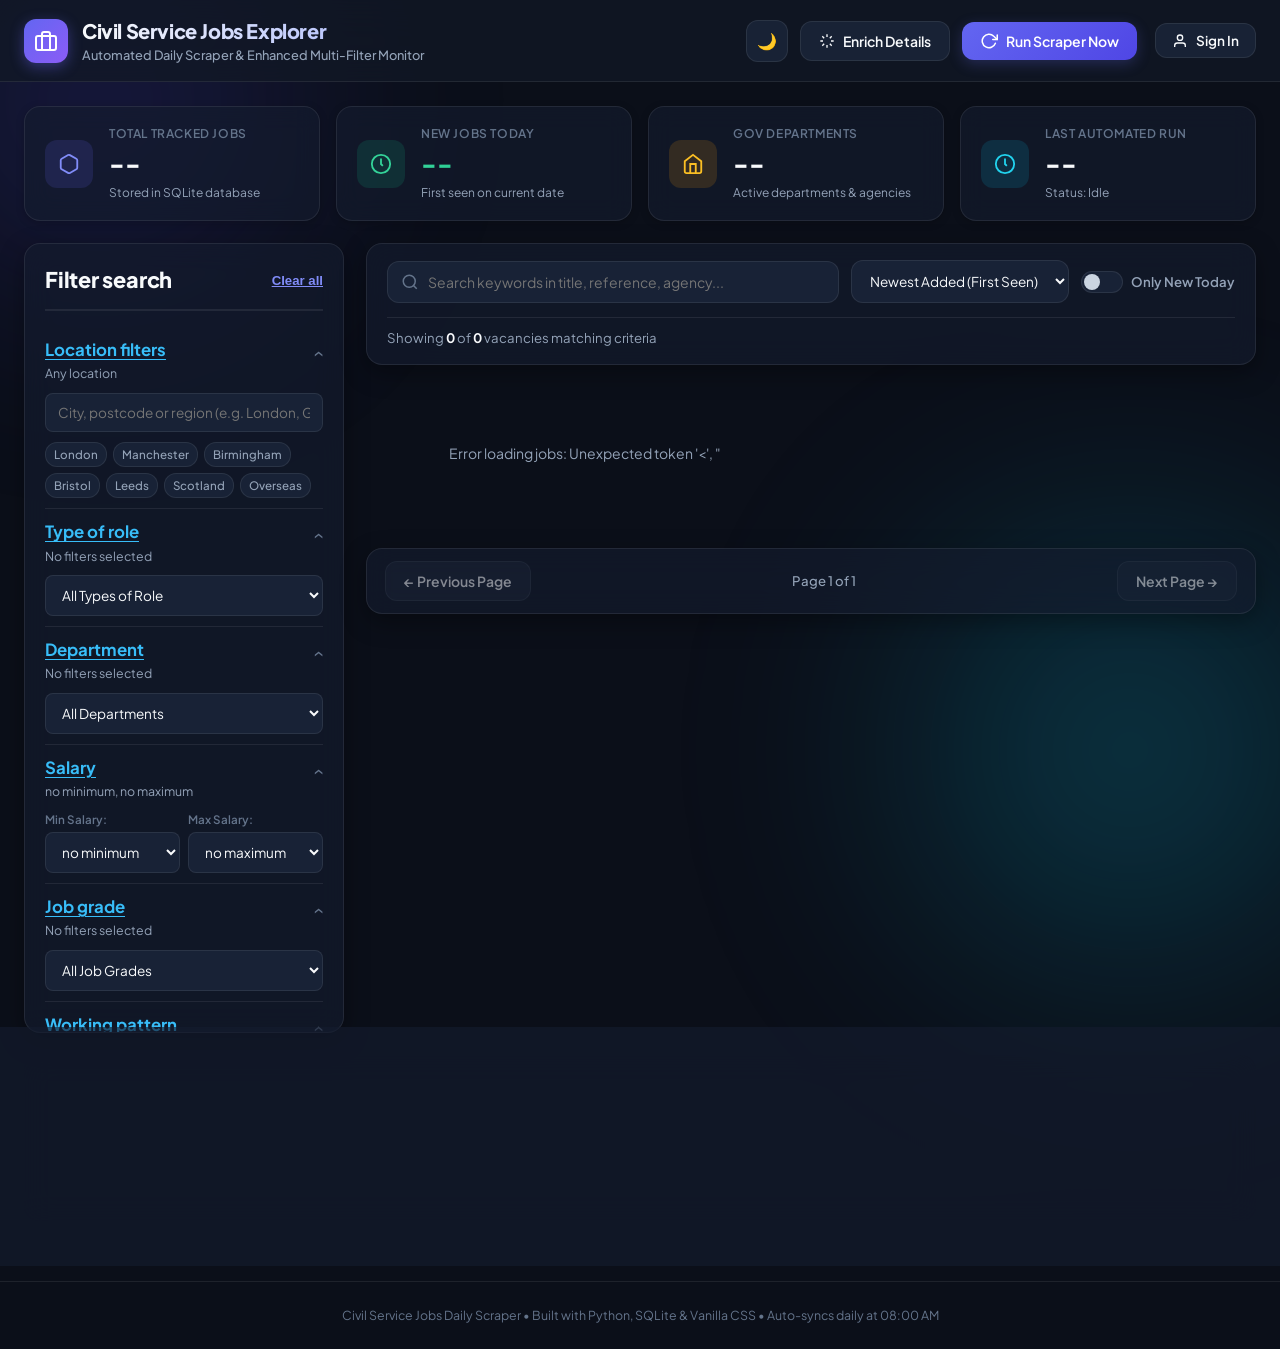
==== commit fe34c869: "Enforce password complexity and decouple scraped jobs catalog from persistent user store - Add stric" ====
--- a/templates/index.html
+++ b/templates/index.html
@@ -530,7 +530,19 @@
                     </div>
                     <div class="form-group">
                         <label for="regPassword">Password <span class="text-danger">*</span>:</label>
-                        <input type="password" id="regPassword" class="form-control" placeholder="At least 6 characters" minlength="6" required autocomplete="new-password">
+                        <input type="password" id="regPassword" class="form-control" placeholder="Create a strong password" minlength="8" required autocomplete="new-password">
+                        
+                        <!-- Password Complexity Real-time Checklist -->
+                        <div class="password-rules-box" id="pwdRulesBox">
+                            <div class="rules-title">Password must contain:</div>
+                            <div class="rules-grid">
+                                <div class="rule-item" id="ruleMinLength"><span class="rule-icon">○</span> At least 8 characters</div>
+                                <div class="rule-item" id="ruleUppercase"><span class="rule-icon">○</span> 1 uppercase letter (A-Z)</div>
+                                <div class="rule-item" id="ruleLowercase"><span class="rule-icon">○</span> 1 lowercase letter (a-z)</div>
+                                <div class="rule-item" id="ruleNumber"><span class="rule-icon">○</span> 1 number (0-9)</div>
+                                <div class="rule-item" id="ruleSpecial"><span class="rule-icon">○</span> 1 special character (!@#$%^&*)</div>
+                            </div>
+                        </div>
                     </div>
                     
                     <div class="form-group">
--- a/static/css/style.css
+++ b/static/css/style.css
@@ -1526,3 +1526,59 @@
 .text-danger {
     color: var(--danger);
 }
+
+/* Password Complexity Rules Box */
+.password-rules-box {
+    margin-top: 8px;
+    padding: 10px 14px;
+    background: rgba(15, 23, 42, 0.55);
+    border: 1px solid var(--border-subtle);
+    border-radius: var(--radius-sm);
+    font-size: 0.75rem;
+}
+
+.rules-title {
+    font-weight: 600;
+    color: var(--text-secondary);
+    margin-bottom: 6px;
+    font-size: 0.725rem;
+    text-transform: uppercase;
+    letter-spacing: 0.04em;
+}
+
+.rules-grid {
+    display: grid;
+    grid-template-columns: 1fr 1fr;
+    gap: 4px 12px;
+}
+
+@media (max-width: 480px) {
+    .rules-grid {
+        grid-template-columns: 1fr;
+    }
+}
+
+.rule-item {
+    display: flex;
+    align-items: center;
+    gap: 6px;
+    color: var(--text-muted);
+    transition: all 0.2s ease;
+}
+
+.rule-item .rule-icon {
+    font-size: 0.85rem;
+    font-weight: bold;
+    color: var(--text-muted);
+    line-height: 1;
+}
+
+.rule-item.valid {
+    color: #34d399;
+    font-weight: 500;
+}
+
+.rule-item.valid .rule-icon {
+    color: #34d399;
+}
+
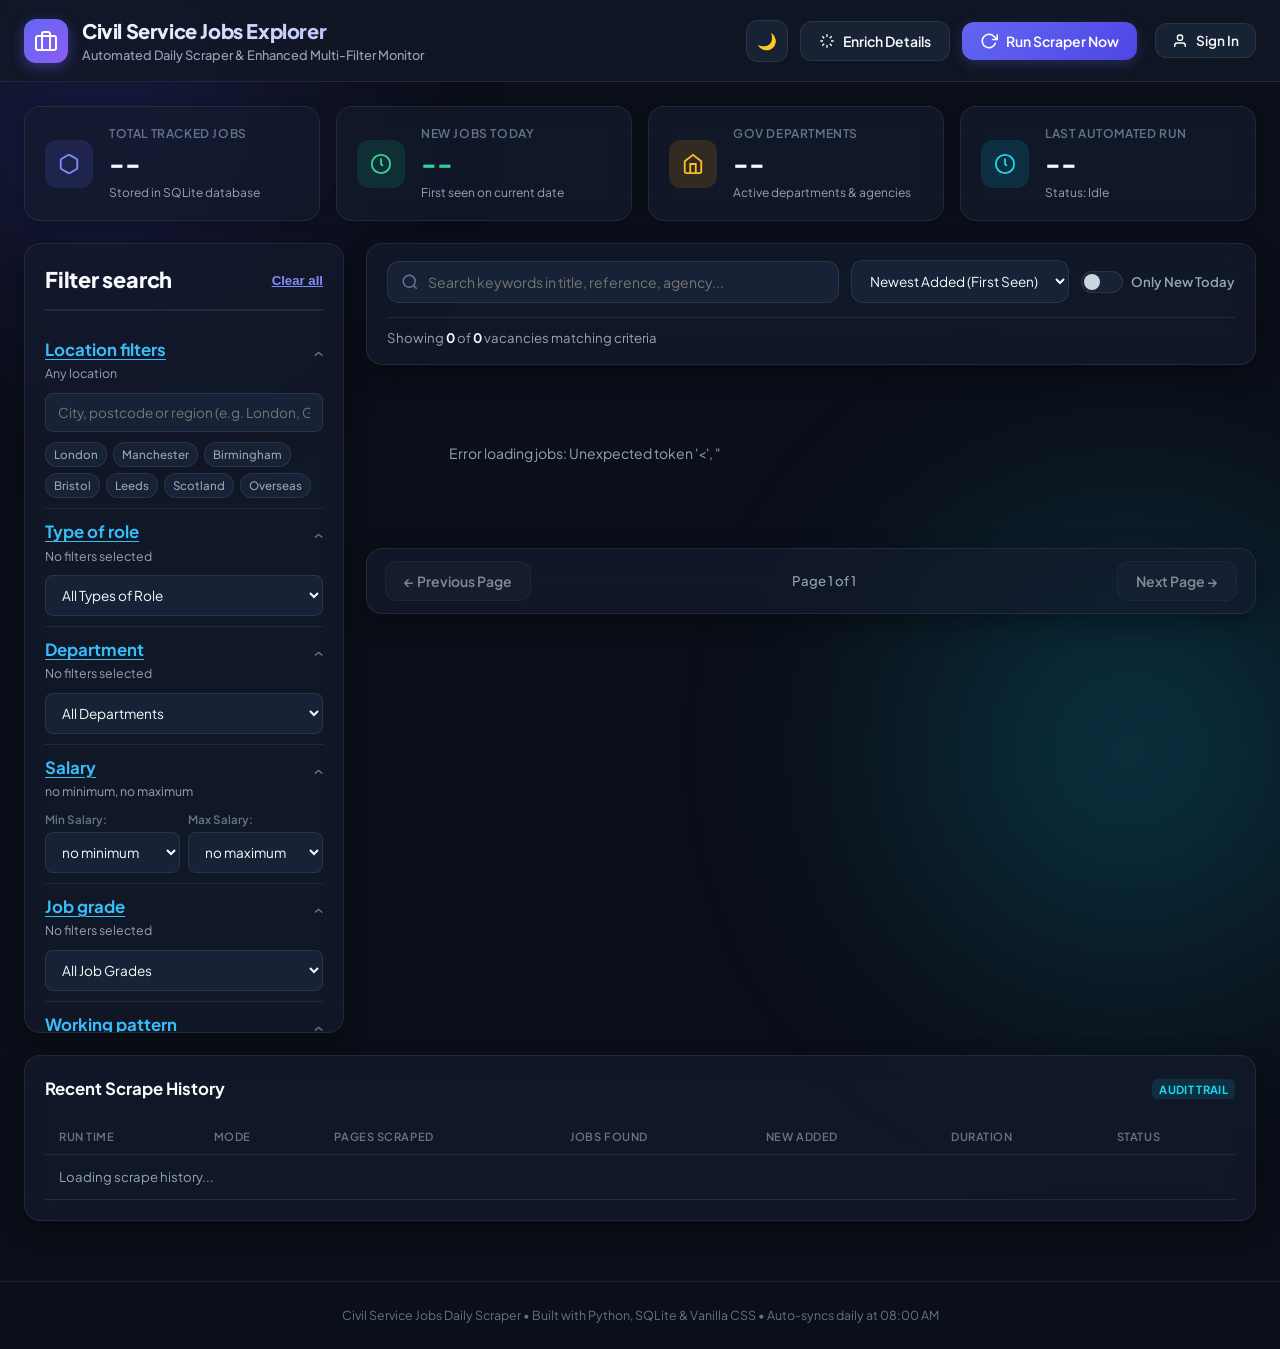
==== commit 667644dc: "Fix live Tailor button visibility, ensure uploaded CV persistence for Shilpasivadas197 & demo_applic" ====
--- a/templates/index.html
+++ b/templates/index.html
@@ -768,6 +768,6 @@
         <p>Civil Service Jobs Daily Scraper &bull; Built with Python, SQLite & Vanilla CSS &bull; Auto-syncs daily at 08:00 AM</p>
     </footer>
 
-    <script src="/static/js/app.js"></script>
+    <script src="/static/js/app.js?v=2.2.0"></script>
 </body>
 </html>
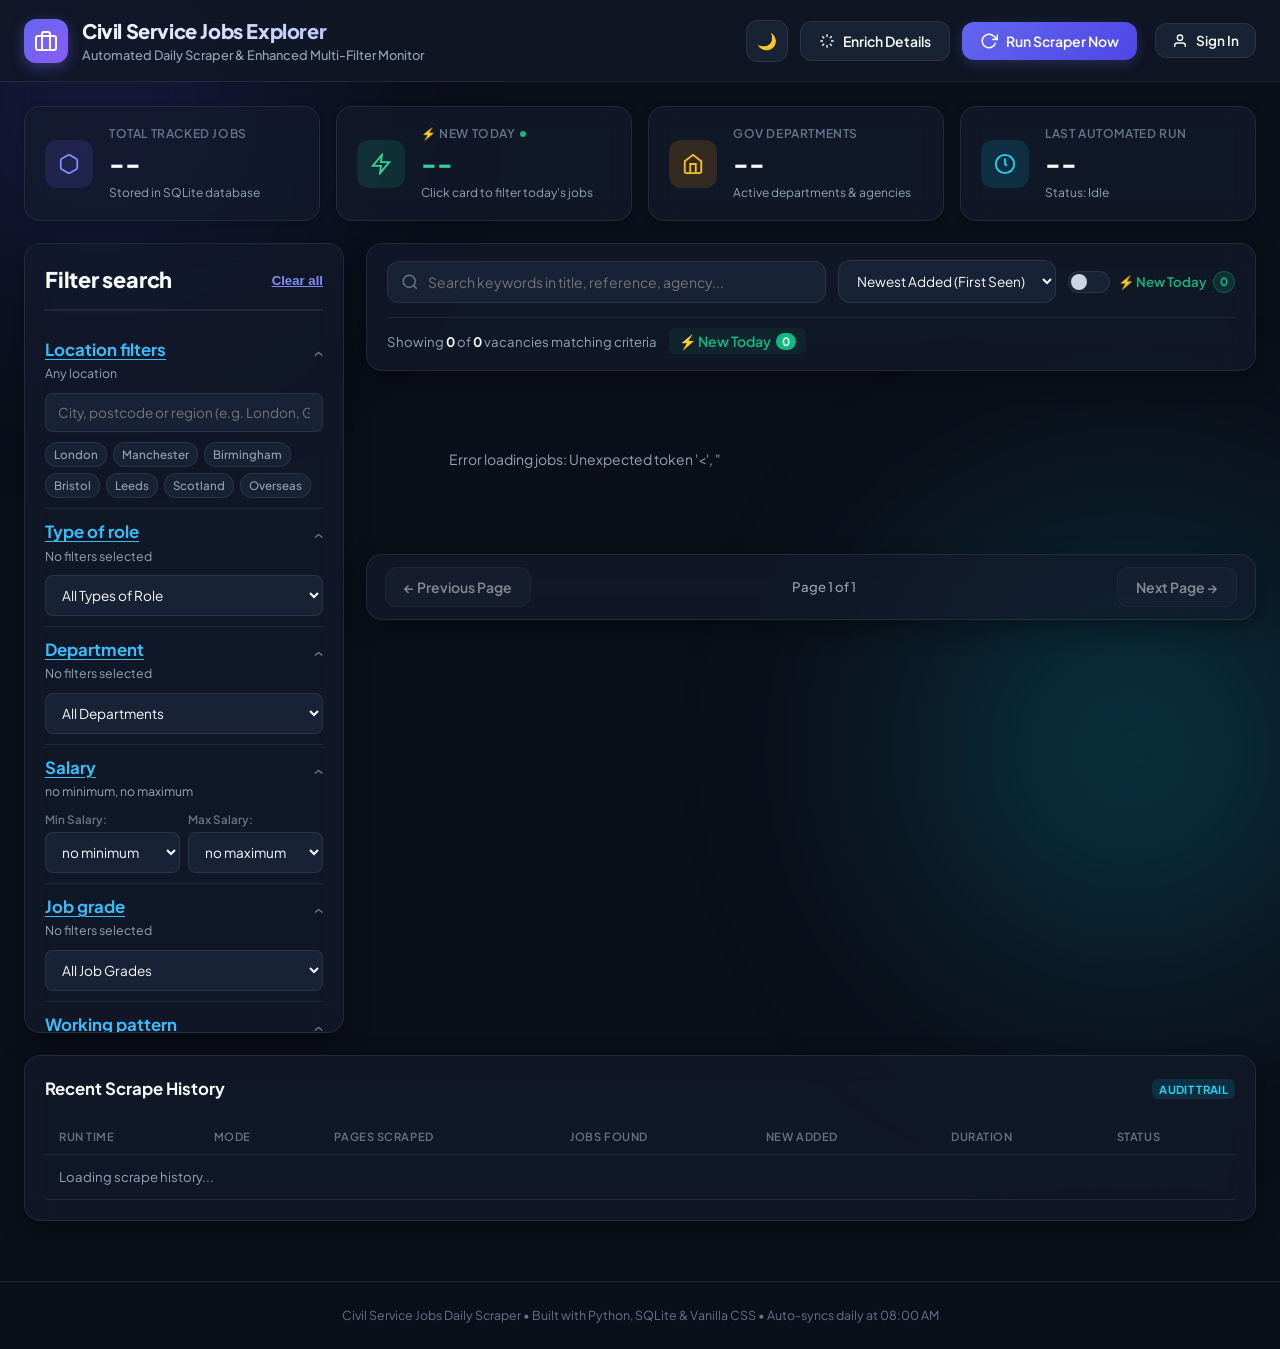
==== commit 565cee8e: "feat: add New Today quick button, clickable New Today stat card, and live badge counter" ====
--- a/templates/index.html
+++ b/templates/index.html
@@ -106,19 +106,22 @@
                 </div>
             </div>
 
-            <div class="metric-card" id="cardNewToday">
+            <div class="metric-card clickable-metric-card" id="cardNewToday" style="cursor: pointer; transition: all 0.2s ease;" title="Click to filter to today's new jobs">
                 <div class="metric-icon-wrap icon-success">
                     <svg width="22" height="22" viewBox="0 0 24 24" fill="none" stroke="currentColor" stroke-width="2">
-                        <circle cx="12" cy="12" r="10"></circle>
-                        <polyline points="12 6 12 12 14 14"></polyline>
+                        <polygon points="13 2 3 14 12 14 11 22 21 10 12 10 13 2"></polygon>
                     </svg>
                 </div>
                 <div class="metric-info">
-                    <span class="metric-label">New Jobs Today</span>
+                    <span class="metric-label" style="display: flex; align-items: center; gap: 4px;">
+                        <span>⚡ New Today</span>
+                        <span class="pulse-dot" style="display: inline-block; width: 6px; height: 6px; border-radius: 50%; background: #10b981;"></span>
+                    </span>
                     <h2 class="metric-value text-gradient-success" id="statNewToday">--</h2>
-                    <span class="metric-sub">First seen on current date</span>
-                </div>
-            </div>
+                    <span class="metric-sub" id="statNewTodaySub">Click card to filter today's jobs</span>
+                </div>
+            </div>
+
 
             <div class="metric-card" id="cardDepartments">
                 <div class="metric-icon-wrap icon-warning">
@@ -225,11 +228,20 @@
                                         <option value="20000">£20,000</option>
                                         <option value="25000">£25,000</option>
                                         <option value="30000">£30,000</option>
+                                        <option value="35000">£35,000</option>
                                         <option value="40000">£40,000</option>
+                                        <option value="45000">£45,000</option>
                                         <option value="50000">£50,000</option>
+                                        <option value="55000">£55,000</option>
                                         <option value="60000">£60,000</option>
+                                        <option value="65000">£65,000</option>
+                                        <option value="70000">£70,000</option>
                                         <option value="75000">£75,000</option>
+                                        <option value="80000">£80,000</option>
+                                        <option value="85000">£85,000</option>
+                                        <option value="90000">£90,000</option>
                                         <option value="100000">£100,000</option>
+                                        <option value="120000">£120,000</option>
                                     </select>
                                 </div>
                                 <div class="form-group-half">
@@ -238,11 +250,20 @@
                                         <option value="">no maximum</option>
                                         <option value="25000">£25,000</option>
                                         <option value="30000">£30,000</option>
+                                        <option value="35000">£35,000</option>
                                         <option value="40000">£40,000</option>
+                                        <option value="45000">£45,000</option>
                                         <option value="50000">£50,000</option>
+                                        <option value="55000">£55,000</option>
                                         <option value="60000">£60,000</option>
+                                        <option value="65000">£65,000</option>
+                                        <option value="70000">£70,000</option>
                                         <option value="75000">£75,000</option>
+                                        <option value="80000">£80,000</option>
+                                        <option value="85000">£85,000</option>
+                                        <option value="90000">£90,000</option>
                                         <option value="100000">£100,000</option>
+                                        <option value="120000">£120,000</option>
                                         <option value="150000">£150,000</option>
                                     </select>
                                 </div>
@@ -316,6 +337,25 @@
                             </select>
                         </div>
                     </details>
+
+                    <!-- 8. Number of jobs / vacancies -->
+                    <details class="accordion-item" open>
+                        <summary class="accordion-header">
+                            <span class="accordion-title">Number of jobs</span>
+                            <span class="accordion-sub" id="summaryNumJobs">No filters selected</span>
+                            <span class="accordion-icon">&rsaquo;</span>
+                        </summary>
+                        <div class="accordion-body">
+                            <select id="filterNumJobsSelect" class="form-control">
+                                <option value="">All posts (any number)</option>
+                                <option value="1">Single post (1)</option>
+                                <option value="2+">Multiple posts (2+)</option>
+                                <option value="3+">3+ posts</option>
+                                <option value="5+">5+ posts</option>
+                                <option value="10+">10+ posts</option>
+                            </select>
+                        </div>
+                    </details>
                 </div>
 
                 <!-- Update Results Button (matching Portal green button from image) -->
@@ -349,18 +389,25 @@
                             </select>
                         </div>
 
-                        <div class="toggle-control-group">
+                        <div class="toggle-control-group" title="Toggle today's new vacancies filter">
                             <label class="toggle-switch">
                                 <input type="checkbox" id="onlyNewTodayCheckbox">
                                 <span class="toggle-slider"></span>
                             </label>
-                            <span class="toggle-label">Only New Today</span>
+                            <span class="toggle-label" id="newTodayToggleLabel" style="cursor: pointer; display: inline-flex; align-items: center; gap: 6px; font-weight: 600; color: #10b981;">
+                                <span>⚡ New Today</span>
+                                <span class="badge" id="newTodayToggleBadge" style="background: rgba(16, 185, 129, 0.15); color: #10b981; border: 1px solid rgba(16, 185, 129, 0.3); font-size: 0.72rem; padding: 1px 6px; border-radius: 9999px;">0</span>
+                            </span>
                         </div>
                     </div>
 
                     <div class="filter-summary-row">
                         <div class="results-count-text">
                             Showing <strong id="visibleJobsCount">0</strong> of <strong id="totalJobsCount">0</strong> vacancies matching criteria
+                            <button id="quickNewTodayBtn" class="btn btn-sm btn-outline quick-today-btn" title="Quick filter: View vacancies posted today" style="display: inline-flex; align-items: center; gap: 5px; margin-left: 10px; border-color: rgba(16, 185, 129, 0.4); color: #10b981; background: rgba(16, 185, 129, 0.08); font-weight: 600; padding: 4px 10px; border-radius: 6px; cursor: pointer; transition: all 0.2s ease;">
+                                <span>⚡ New Today</span>
+                                <span class="badge" id="quickTodayPill" style="background: #10b981; color: #ffffff; padding: 1px 6px; border-radius: 10px; font-size: 0.72rem; font-weight: 700;">0</span>
+                            </button>
                             <button id="matchProfileBtn" class="btn btn-sm btn-outline match-profile-btn hidden" title="Filter vacancies according to your saved profile preferences">
                                 <svg width="14" height="14" viewBox="0 0 24 24" fill="none" stroke="currentColor" stroke-width="2">
                                     <path d="M12 2l3.09 6.26L22 9.27l-5 4.87 1.18 6.88L12 17.77l-6.18 3.25L7 14.14 2 9.27l6.91-1.01L12 2z"></path>
@@ -370,6 +417,7 @@
                         </div>
                         <div class="quick-tags" id="quickTags"></div>
                     </div>
+
                 </div>
 
                 <!-- Jobs Listing Grid -->
@@ -452,6 +500,12 @@
                 <div class="form-group">
                     <label for="maxPagesInput">Max Pages (Optional limit, leave blank for full search):</label>
                     <input type="number" id="maxPagesInput" class="form-control" placeholder="e.g. 5 (Leave blank for full search)" min="1" max="100">
+                </div>
+                <div class="form-group checkbox-group" style="margin-top: 14px; display: flex; align-items: center; gap: 8px;">
+                    <input type="checkbox" id="syncToLiveCheckbox" checked style="width: 16px; height: 16px; accent-color: var(--primary-color, #2563eb); cursor: pointer;">
+                    <label for="syncToLiveCheckbox" style="margin: 0; font-size: 0.88rem; cursor: pointer; color: var(--text-color, #1e293b); font-weight: 500;">
+                        ⚡ Automatically sync new jobs to live production website via API
+                    </label>
                 </div>
             </div>
             <div class="modal-footer">
@@ -768,6 +822,6 @@
         <p>Civil Service Jobs Daily Scraper &bull; Built with Python, SQLite & Vanilla CSS &bull; Auto-syncs daily at 08:00 AM</p>
     </footer>
 
-    <script src="/static/js/app.js?v=2.2.0"></script>
+    <script src="/static/js/app.js?v=2.3.0"></script>
 </body>
 </html>
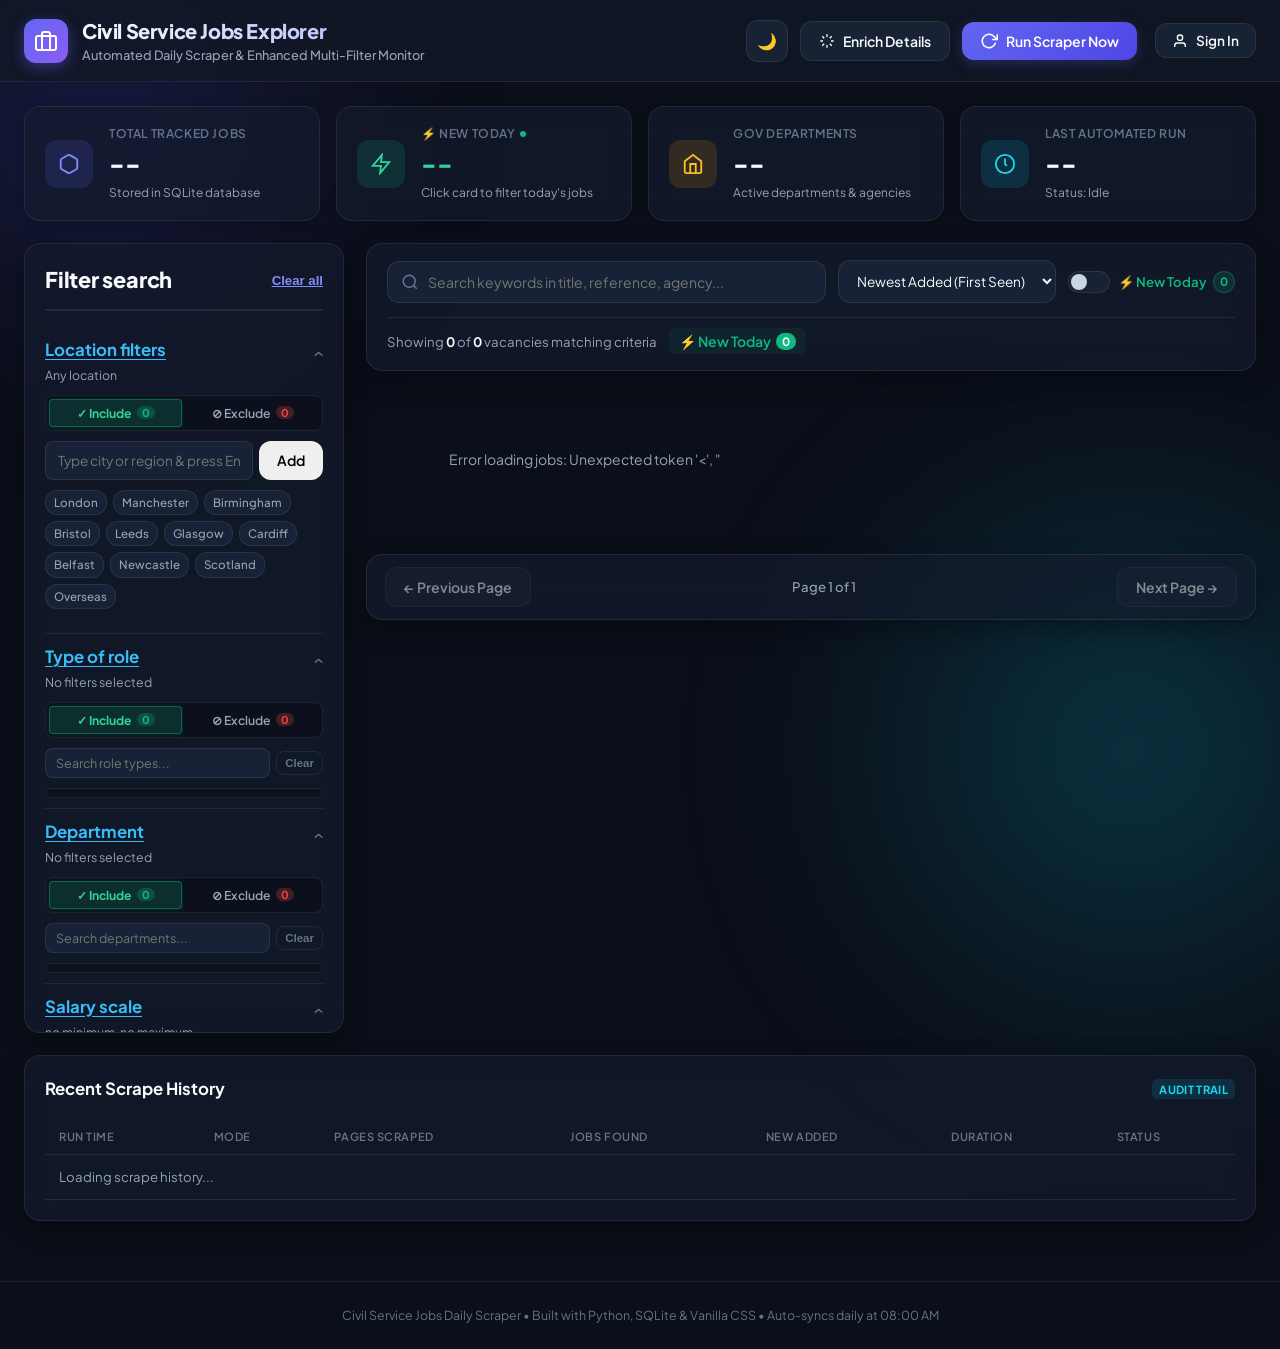
==== commit f6be43e5: "Add multi-select and exclude filters with in-facet search across all job facets" ====
--- a/templates/index.html
+++ b/templates/index.html
@@ -163,58 +163,111 @@
 
                 <div class="filter-accordions">
                     <!-- 1. Location filters -->
-                    <details class="accordion-item" open>
+                    <details class="accordion-item" open id="accordionLocation">
                         <summary class="accordion-header">
-                            <span class="accordion-title">Location filters</span>
+                            <div class="accordion-header-main">
+                                <span class="accordion-title">Location filters</span>
+                                <div class="accordion-badges" id="badgesLocation"></div>
+                            </div>
                             <span class="accordion-sub" id="summaryLocation">Any location</span>
                             <span class="accordion-icon">&rsaquo;</span>
                         </summary>
                         <div class="accordion-body">
-                            <input type="text" id="filterLocationInput" class="form-control" placeholder="City, postcode or region (e.g. London, Glasgow)...">
-                            <div class="quick-loc-chips">
+                            <div class="facet-tabs" data-facet="location">
+                                <button type="button" class="facet-tab active-include" data-mode="include" data-facet="location">
+                                    <span>✓ Include</span>
+                                    <span class="facet-badge include-badge" id="badgeIncLocation">0</span>
+                                </button>
+                                <button type="button" class="facet-tab" data-mode="exclude" data-facet="location">
+                                    <span>⊘ Exclude</span>
+                                    <span class="facet-badge exclude-badge" id="badgeExcLocation">0</span>
+                                </button>
+                            </div>
+                            <div class="location-input-wrap">
+                                <input type="text" id="filterLocationInput" class="form-control" placeholder="Type city or region & press Enter...">
+                                <button type="button" id="addLocationBtn" class="btn btn-sm btn-outline" title="Add location">Add</button>
+                            </div>
+                            <div class="quick-loc-chips" id="quickLocChips">
                                 <span class="chip-sm" data-loc="London">London</span>
                                 <span class="chip-sm" data-loc="Manchester">Manchester</span>
                                 <span class="chip-sm" data-loc="Birmingham">Birmingham</span>
                                 <span class="chip-sm" data-loc="Bristol">Bristol</span>
                                 <span class="chip-sm" data-loc="Leeds">Leeds</span>
+                                <span class="chip-sm" data-loc="Glasgow">Glasgow</span>
+                                <span class="chip-sm" data-loc="Cardiff">Cardiff</span>
+                                <span class="chip-sm" data-loc="Belfast">Belfast</span>
+                                <span class="chip-sm" data-loc="Newcastle">Newcastle</span>
                                 <span class="chip-sm" data-loc="Scotland">Scotland</span>
                                 <span class="chip-sm" data-loc="Overseas">Overseas</span>
                             </div>
+                            <div class="selected-facet-chips" id="selectedLocChips"></div>
                         </div>
                     </details>
 
                     <!-- 2. Type of role -->
-                    <details class="accordion-item" open>
+                    <details class="accordion-item" open id="accordionRole">
                         <summary class="accordion-header">
-                            <span class="accordion-title">Type of role</span>
+                            <div class="accordion-header-main">
+                                <span class="accordion-title">Type of role</span>
+                                <div class="accordion-badges" id="badgesRole"></div>
+                            </div>
                             <span class="accordion-sub" id="summaryRole">No filters selected</span>
                             <span class="accordion-icon">&rsaquo;</span>
                         </summary>
                         <div class="accordion-body">
-                            <select id="filterRoleSelect" class="form-control">
-                                <option value="">All Types of Role</option>
-                            </select>
+                            <div class="facet-tabs" data-facet="role">
+                                <button type="button" class="facet-tab active-include" data-mode="include" data-facet="role">
+                                    <span>✓ Include</span>
+                                    <span class="facet-badge include-badge" id="badgeIncRole">0</span>
+                                </button>
+                                <button type="button" class="facet-tab" data-mode="exclude" data-facet="role">
+                                    <span>⊘ Exclude</span>
+                                    <span class="facet-badge exclude-badge" id="badgeExcRole">0</span>
+                                </button>
+                            </div>
+                            <div class="facet-toolbar">
+                                <input type="text" class="facet-search-box" data-target="roleChecklist" placeholder="Search role types...">
+                                <button type="button" class="facet-clear-btn" data-facet="role" title="Clear role selections">Clear</button>
+                            </div>
+                            <div class="facet-checklist" id="roleChecklist" data-facet="role"></div>
                         </div>
                     </details>
 
                     <!-- 3. Department -->
-                    <details class="accordion-item" open>
+                    <details class="accordion-item" open id="accordionDept">
                         <summary class="accordion-header">
-                            <span class="accordion-title">Department</span>
+                            <div class="accordion-header-main">
+                                <span class="accordion-title">Department</span>
+                                <div class="accordion-badges" id="badgesDept"></div>
+                            </div>
                             <span class="accordion-sub" id="summaryDept">No filters selected</span>
                             <span class="accordion-icon">&rsaquo;</span>
                         </summary>
                         <div class="accordion-body">
-                            <select id="filterDeptSelect" class="form-control">
-                                <option value="">All Departments</option>
-                            </select>
+                            <div class="facet-tabs" data-facet="dept">
+                                <button type="button" class="facet-tab active-include" data-mode="include" data-facet="dept">
+                                    <span>✓ Include</span>
+                                    <span class="facet-badge include-badge" id="badgeIncDept">0</span>
+                                </button>
+                                <button type="button" class="facet-tab" data-mode="exclude" data-facet="dept">
+                                    <span>⊘ Exclude</span>
+                                    <span class="facet-badge exclude-badge" id="badgeExcDept">0</span>
+                                </button>
+                            </div>
+                            <div class="facet-toolbar">
+                                <input type="text" class="facet-search-box" data-target="deptChecklist" placeholder="Search departments...">
+                                <button type="button" class="facet-clear-btn" data-facet="dept" title="Clear department selections">Clear</button>
+                            </div>
+                            <div class="facet-checklist" id="deptChecklist" data-facet="dept"></div>
                         </div>
                     </details>
 
                     <!-- 4. Salary / Salary scale -->
                     <details class="accordion-item" open>
                         <summary class="accordion-header">
-                            <span class="accordion-title">Salary</span>
+                            <div class="accordion-header-main">
+                                <span class="accordion-title">Salary scale</span>
+                            </div>
                             <span class="accordion-sub" id="summarySalary">no minimum, no maximum</span>
                             <span class="accordion-icon">&rsaquo;</span>
                         </summary>
@@ -272,76 +325,98 @@
                     </details>
 
                     <!-- 5. Job grade -->
-                    <details class="accordion-item" open>
+                    <details class="accordion-item" open id="accordionGrade">
                         <summary class="accordion-header">
-                            <span class="accordion-title">Job grade</span>
+                            <div class="accordion-header-main">
+                                <span class="accordion-title">Job grade</span>
+                                <div class="accordion-badges" id="badgesGrade"></div>
+                            </div>
                             <span class="accordion-sub" id="summaryGrade">No filters selected</span>
                             <span class="accordion-icon">&rsaquo;</span>
                         </summary>
                         <div class="accordion-body">
-                            <select id="filterGradeSelect" class="form-control">
-                                <option value="">All Job Grades</option>
-                                <option value="Administrative Assistant">Administrative Assistant (AA)</option>
-                                <option value="Administrative Officer">Administrative Officer (AO)</option>
-                                <option value="Executive Officer">Executive Officer (EO)</option>
-                                <option value="Higher Executive Officer">Higher Executive Officer (HEO)</option>
-                                <option value="Senior Executive Officer">Senior Executive Officer (SEO)</option>
-                                <option value="Grade 7">Grade 7</option>
-                                <option value="Grade 6">Grade 6</option>
-                                <option value="SCS Pay Band 1">SCS Pay Band 1</option>
-                                <option value="SCS Pay Band 2">SCS Pay Band 2</option>
-                                <option value="SCS Pay Band 3">SCS Pay Band 3</option>
-                                <option value="Other">Other</option>
-                            </select>
+                            <div class="facet-tabs" data-facet="grade">
+                                <button type="button" class="facet-tab active-include" data-mode="include" data-facet="grade">
+                                    <span>✓ Include</span>
+                                    <span class="facet-badge include-badge" id="badgeIncGrade">0</span>
+                                </button>
+                                <button type="button" class="facet-tab" data-mode="exclude" data-facet="grade">
+                                    <span>⊘ Exclude</span>
+                                    <span class="facet-badge exclude-badge" id="badgeExcGrade">0</span>
+                                </button>
+                            </div>
+                            <div class="facet-toolbar">
+                                <input type="text" class="facet-search-box" data-target="gradeChecklist" placeholder="Search job grades...">
+                                <button type="button" class="facet-clear-btn" data-facet="grade" title="Clear grade selections">Clear</button>
+                            </div>
+                            <div class="facet-checklist" id="gradeChecklist" data-facet="grade"></div>
                         </div>
                     </details>
 
                     <!-- 6. Working pattern -->
-                    <details class="accordion-item" open>
+                    <details class="accordion-item" open id="accordionPattern">
                         <summary class="accordion-header">
-                            <span class="accordion-title">Working pattern</span>
+                            <div class="accordion-header-main">
+                                <span class="accordion-title">Working pattern</span>
+                                <div class="accordion-badges" id="badgesPattern"></div>
+                            </div>
                             <span class="accordion-sub" id="summaryPattern">No filters selected</span>
                             <span class="accordion-icon">&rsaquo;</span>
                         </summary>
                         <div class="accordion-body">
-                            <select id="filterPatternSelect" class="form-control">
-                                <option value="">All Working Patterns</option>
-                                <option value="Full-time">Full-time</option>
-                                <option value="Part-time">Part-time</option>
-                                <option value="Flexible working">Flexible working</option>
-                                <option value="Job share">Job share</option>
-                                <option value="Compressed hours">Compressed hours</option>
-                                <option value="Homeworking">Homeworking</option>
-                                <option value="Shift working">Shift working</option>
-                            </select>
+                            <div class="facet-tabs" data-facet="pattern">
+                                <button type="button" class="facet-tab active-include" data-mode="include" data-facet="pattern">
+                                    <span>✓ Include</span>
+                                    <span class="facet-badge include-badge" id="badgeIncPattern">0</span>
+                                </button>
+                                <button type="button" class="facet-tab" data-mode="exclude" data-facet="pattern">
+                                    <span>⊘ Exclude</span>
+                                    <span class="facet-badge exclude-badge" id="badgeExcPattern">0</span>
+                                </button>
+                            </div>
+                            <div class="facet-toolbar">
+                                <input type="text" class="facet-search-box" data-target="patternChecklist" placeholder="Search patterns...">
+                                <button type="button" class="facet-clear-btn" data-facet="pattern" title="Clear pattern selections">Clear</button>
+                            </div>
+                            <div class="facet-checklist" id="patternChecklist" data-facet="pattern"></div>
                         </div>
                     </details>
 
                     <!-- 7. Contract type -->
-                    <details class="accordion-item" open>
+                    <details class="accordion-item" open id="accordionContract">
                         <summary class="accordion-header">
-                            <span class="accordion-title">Contract type</span>
+                            <div class="accordion-header-main">
+                                <span class="accordion-title">Contract type</span>
+                                <div class="accordion-badges" id="badgesContract"></div>
+                            </div>
                             <span class="accordion-sub" id="summaryContract">No filters selected</span>
                             <span class="accordion-icon">&rsaquo;</span>
                         </summary>
                         <div class="accordion-body">
-                            <select id="filterContractSelect" class="form-control">
-                                <option value="">All Contract Types</option>
-                                <option value="Permanent">Permanent</option>
-                                <option value="Fixed term">Fixed term</option>
-                                <option value="Temporary">Temporary</option>
-                                <option value="Loan">Loan</option>
-                                <option value="Secondment">Secondment</option>
-                                <option value="Apprenticeship">Apprenticeship</option>
-                                <option value="Internship">Internship</option>
-                            </select>
+                            <div class="facet-tabs" data-facet="contract">
+                                <button type="button" class="facet-tab active-include" data-mode="include" data-facet="contract">
+                                    <span>✓ Include</span>
+                                    <span class="facet-badge include-badge" id="badgeIncContract">0</span>
+                                </button>
+                                <button type="button" class="facet-tab" data-mode="exclude" data-facet="contract">
+                                    <span>⊘ Exclude</span>
+                                    <span class="facet-badge exclude-badge" id="badgeExcContract">0</span>
+                                </button>
+                            </div>
+                            <div class="facet-toolbar">
+                                <input type="text" class="facet-search-box" data-target="contractChecklist" placeholder="Search contract types...">
+                                <button type="button" class="facet-clear-btn" data-facet="contract" title="Clear contract selections">Clear</button>
+                            </div>
+                            <div class="facet-checklist" id="contractChecklist" data-facet="contract"></div>
                         </div>
                     </details>
 
                     <!-- 8. Number of jobs / vacancies -->
                     <details class="accordion-item" open>
                         <summary class="accordion-header">
-                            <span class="accordion-title">Number of jobs</span>
+                            <div class="accordion-header-main">
+                                <span class="accordion-title">Number of jobs</span>
+                            </div>
                             <span class="accordion-sub" id="summaryNumJobs">No filters selected</span>
                             <span class="accordion-icon">&rsaquo;</span>
                         </summary>
--- a/static/css/style.css
+++ b/static/css/style.css
@@ -539,6 +539,283 @@
     color: #e0e7ff;
 }
 
+.chip-sm.chip-include {
+    background: rgba(16, 185, 129, 0.2);
+    border-color: #10b981;
+    color: #34d399;
+    font-weight: 600;
+}
+
+.chip-sm.chip-exclude {
+    background: rgba(239, 68, 68, 0.2);
+    border-color: #ef4444;
+    color: #f87171;
+    font-weight: 600;
+    text-decoration: line-through;
+}
+
+.accordion-header-main {
+    display: flex;
+    align-items: center;
+    justify-content: space-between;
+    gap: 8px;
+    margin-bottom: 2px;
+}
+
+.accordion-badges {
+    display: flex;
+    align-items: center;
+    gap: 4px;
+}
+
+.badge-inc-mini {
+    font-size: 0.68rem;
+    font-weight: 700;
+    padding: 1px 6px;
+    border-radius: 4px;
+    background: rgba(16, 185, 129, 0.15);
+    color: #10b981;
+    border: 1px solid rgba(16, 185, 129, 0.35);
+}
+
+.badge-exc-mini {
+    font-size: 0.68rem;
+    font-weight: 700;
+    padding: 1px 6px;
+    border-radius: 4px;
+    background: rgba(239, 68, 68, 0.15);
+    color: #ef4444;
+    border: 1px solid rgba(239, 68, 68, 0.35);
+}
+
+/* Facet segmented tabs */
+.facet-tabs {
+    display: flex;
+    gap: 4px;
+    background: rgba(0, 0, 0, 0.25);
+    padding: 3px;
+    border-radius: var(--radius-sm);
+    border: 1px solid var(--border-subtle);
+}
+
+.facet-tab {
+    flex: 1;
+    display: flex;
+    align-items: center;
+    justify-content: center;
+    gap: 6px;
+    padding: 5px 8px;
+    font-size: 0.76rem;
+    font-weight: 600;
+    font-family: inherit;
+    border-radius: 4px;
+    border: 1px solid transparent;
+    background: transparent;
+    color: var(--text-secondary);
+    cursor: pointer;
+    transition: all 0.15s ease;
+}
+
+.facet-tab:hover {
+    color: var(--text-primary);
+    background: rgba(255, 255, 255, 0.05);
+}
+
+.facet-tab.active-include {
+    background: rgba(16, 185, 129, 0.18);
+    color: #34d399;
+    font-weight: 700;
+    border-color: rgba(16, 185, 129, 0.4);
+    box-shadow: 0 1px 4px rgba(16, 185, 129, 0.15);
+}
+
+.facet-tab.active-exclude {
+    background: rgba(239, 68, 68, 0.18);
+    color: #f87171;
+    font-weight: 700;
+    border-color: rgba(239, 68, 68, 0.4);
+    box-shadow: 0 1px 4px rgba(239, 68, 68, 0.15);
+}
+
+.facet-badge {
+    font-size: 0.68rem;
+    font-weight: 700;
+    padding: 0px 5px;
+    border-radius: 9999px;
+    min-width: 16px;
+    text-align: center;
+}
+
+.facet-badge.include-badge {
+    background: rgba(16, 185, 129, 0.25);
+    color: #10b981;
+}
+
+.facet-badge.exclude-badge {
+    background: rgba(239, 68, 68, 0.25);
+    color: #ef4444;
+}
+
+/* Facet toolbar & in-accordion search */
+.facet-toolbar {
+    display: flex;
+    gap: 6px;
+    align-items: center;
+}
+
+.facet-search-box {
+    flex: 1;
+    padding: 6px 10px;
+    font-size: 0.78rem;
+    font-family: inherit;
+    background: var(--bg-surface-elevated);
+    border: 1px solid var(--border-subtle);
+    border-radius: var(--radius-sm);
+    color: var(--text-primary);
+    outline: none;
+    transition: border-color 0.15s ease;
+}
+
+.facet-search-box:focus {
+    border-color: var(--primary);
+}
+
+.facet-clear-btn {
+    padding: 5px 8px;
+    font-size: 0.72rem;
+    font-weight: 600;
+    color: var(--text-muted);
+    background: transparent;
+    border: 1px solid var(--border-subtle);
+    border-radius: var(--radius-sm);
+    cursor: pointer;
+    transition: all 0.15s ease;
+}
+
+.facet-clear-btn:hover {
+    color: #f87171;
+    border-color: rgba(239, 68, 68, 0.4);
+    background: rgba(239, 68, 68, 0.08);
+}
+
+/* Checklist options container */
+.facet-checklist {
+    max-height: 190px;
+    overflow-y: auto;
+    display: flex;
+    flex-direction: column;
+    gap: 2px;
+    padding: 4px;
+    border: 1px solid var(--border-subtle);
+    border-radius: var(--radius-sm);
+    background: rgba(0, 0, 0, 0.18);
+    scrollbar-width: thin;
+    scrollbar-color: var(--border-subtle) transparent;
+}
+
+.facet-checklist::-webkit-scrollbar {
+    width: 5px;
+}
+
+.facet-checklist::-webkit-scrollbar-thumb {
+    background: var(--border-subtle);
+    border-radius: 4px;
+}
+
+.facet-item {
+    display: flex;
+    align-items: flex-start;
+    gap: 8px;
+    padding: 5px 8px;
+    border-radius: 4px;
+    cursor: pointer;
+    font-size: 0.8rem;
+    line-height: 1.35;
+    color: var(--text-secondary);
+    user-select: none;
+    transition: background 0.12s ease, color 0.12s ease;
+}
+
+.facet-item:hover {
+    background: rgba(255, 255, 255, 0.05);
+    color: var(--text-primary);
+}
+
+.facet-item input[type="checkbox"] {
+    margin-top: 2px;
+    cursor: pointer;
+    accent-color: #10b981;
+}
+
+.facet-checklist.exclude-mode .facet-item input[type="checkbox"] {
+    accent-color: #ef4444;
+}
+
+.facet-item.is-included {
+    background: rgba(16, 185, 129, 0.12);
+    color: #34d399;
+    font-weight: 600;
+}
+
+.facet-item.is-excluded {
+    background: rgba(239, 68, 68, 0.12);
+    color: #f87171;
+    font-weight: 600;
+    text-decoration: line-through;
+}
+
+.facet-item .facet-text {
+    flex: 1;
+    word-break: break-word;
+}
+
+/* Location multi-filter elements */
+.location-input-wrap {
+    display: flex;
+    gap: 6px;
+}
+
+.location-input-wrap .form-control {
+    flex: 1;
+}
+
+.selected-facet-chips {
+    display: flex;
+    flex-wrap: wrap;
+    gap: 5px;
+    margin-top: 4px;
+}
+
+.selected-chip {
+    display: inline-flex;
+    align-items: center;
+    gap: 4px;
+    font-size: 0.72rem;
+    padding: 2px 7px;
+    border-radius: 12px;
+    cursor: pointer;
+    transition: all 0.15s ease;
+}
+
+.selected-chip.chip-include {
+    background: rgba(16, 185, 129, 0.15);
+    border: 1px solid rgba(16, 185, 129, 0.4);
+    color: #34d399;
+}
+
+.selected-chip.chip-exclude {
+    background: rgba(239, 68, 68, 0.15);
+    border: 1px solid rgba(239, 68, 68, 0.4);
+    color: #f87171;
+}
+
+.selected-chip .chip-remove {
+    font-size: 0.85rem;
+    line-height: 1;
+    color: inherit;
+    margin-left: 2px;
+}
+
 .salary-inputs-row {
     display: flex;
     gap: 8px;
@@ -739,6 +1016,28 @@
     background: rgba(99, 102, 241, 0.3);
 }
 
+.chip.chip-include {
+    background: rgba(16, 185, 129, 0.12);
+    color: #34d399;
+    border: 1px solid rgba(16, 185, 129, 0.4);
+}
+
+.chip.chip-include:hover {
+    background: rgba(16, 185, 129, 0.22);
+    border-color: #10b981;
+}
+
+.chip.chip-exclude {
+    background: rgba(239, 68, 68, 0.12);
+    color: #f87171;
+    border: 1px solid rgba(239, 68, 68, 0.4);
+}
+
+.chip.chip-exclude:hover {
+    background: rgba(239, 68, 68, 0.22);
+    border-color: #ef4444;
+}
+
 /* Job Cards Grid */
 .jobs-grid {
     display: grid;
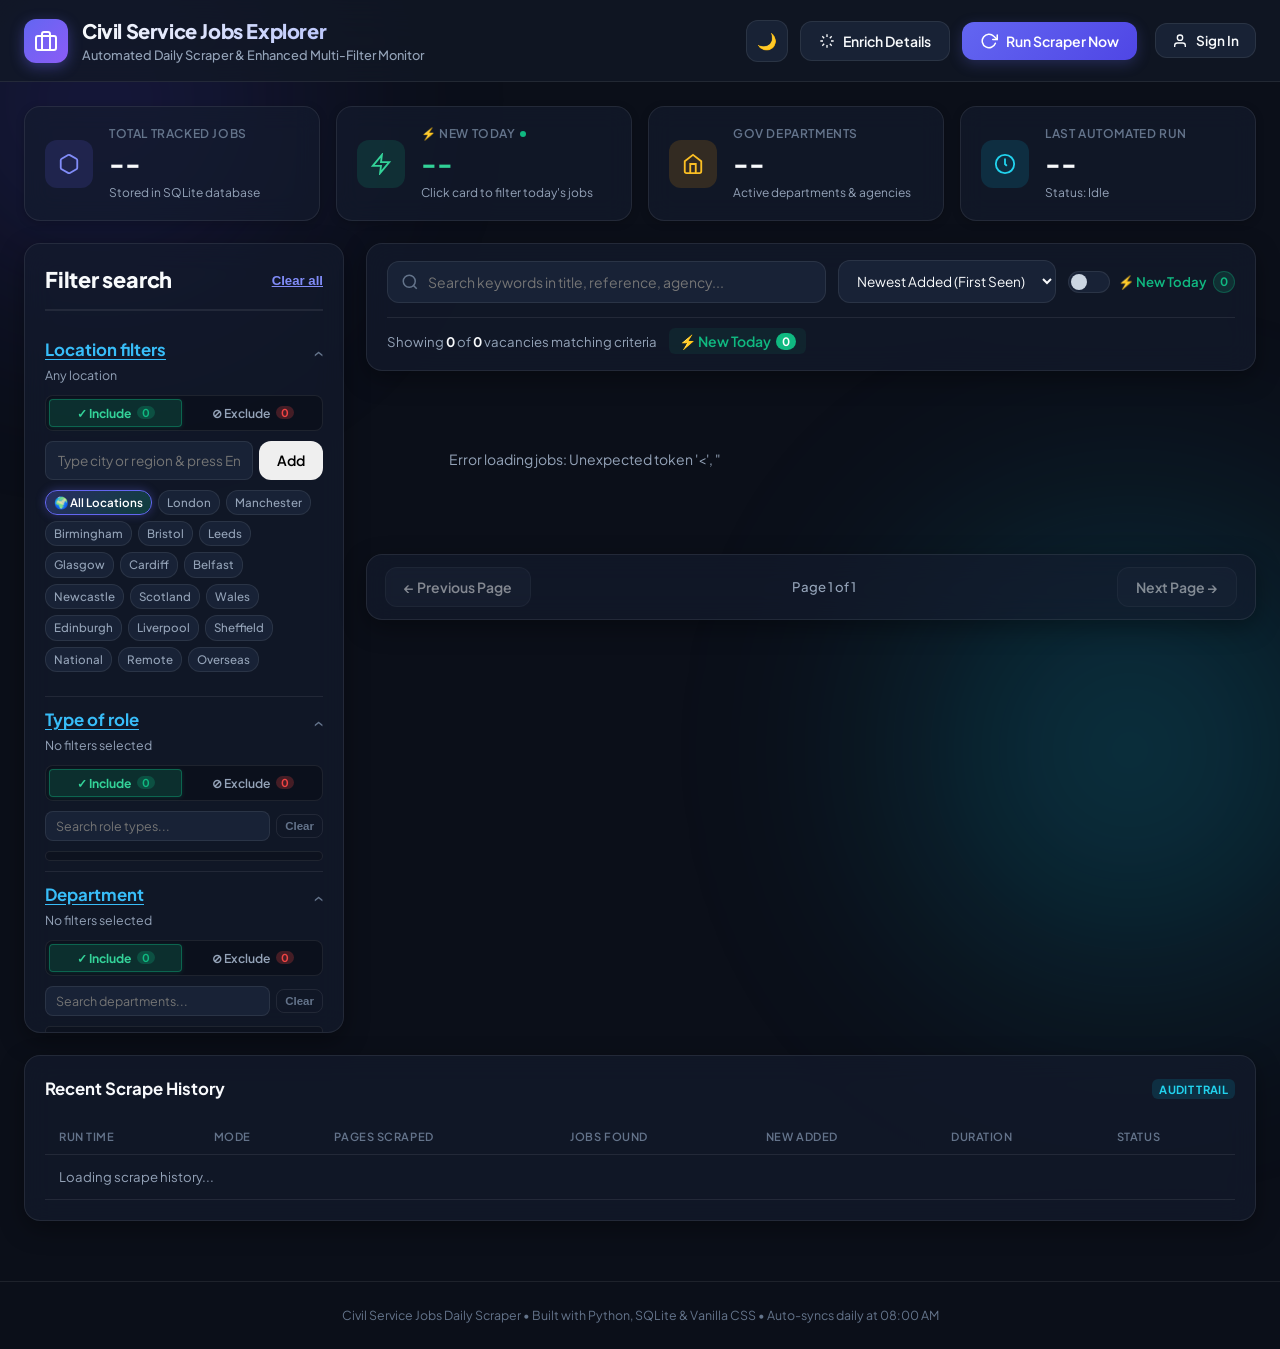
==== commit 1ea6c498: "Purge expired jobs from total count and add All Locations filter chip" ====
--- a/templates/index.html
+++ b/templates/index.html
@@ -188,6 +188,7 @@
                                 <button type="button" id="addLocationBtn" class="btn btn-sm btn-outline" title="Add location">Add</button>
                             </div>
                             <div class="quick-loc-chips" id="quickLocChips">
+                                <span class="chip-sm chip-all-loc active chip-all-active" data-loc="ALL" title="View all jobs nationwide & remote">🌍 All Locations</span>
                                 <span class="chip-sm" data-loc="London">London</span>
                                 <span class="chip-sm" data-loc="Manchester">Manchester</span>
                                 <span class="chip-sm" data-loc="Birmingham">Birmingham</span>
@@ -198,6 +199,12 @@
                                 <span class="chip-sm" data-loc="Belfast">Belfast</span>
                                 <span class="chip-sm" data-loc="Newcastle">Newcastle</span>
                                 <span class="chip-sm" data-loc="Scotland">Scotland</span>
+                                <span class="chip-sm" data-loc="Wales">Wales</span>
+                                <span class="chip-sm" data-loc="Edinburgh">Edinburgh</span>
+                                <span class="chip-sm" data-loc="Liverpool">Liverpool</span>
+                                <span class="chip-sm" data-loc="Sheffield">Sheffield</span>
+                                <span class="chip-sm" data-loc="National">National</span>
+                                <span class="chip-sm" data-loc="Remote">Remote</span>
                                 <span class="chip-sm" data-loc="Overseas">Overseas</span>
                             </div>
                             <div class="selected-facet-chips" id="selectedLocChips"></div>
--- a/static/css/style.css
+++ b/static/css/style.css
@@ -554,6 +554,20 @@
     text-decoration: line-through;
 }
 
+.chip-sm.chip-all-loc {
+    border-color: rgba(99, 102, 241, 0.4);
+    background: rgba(99, 102, 241, 0.08);
+    color: var(--text-primary);
+    font-weight: 600;
+}
+
+.chip-sm.chip-all-active {
+    background: linear-gradient(135deg, rgba(99, 102, 241, 0.3), rgba(16, 185, 129, 0.25)) !important;
+    border-color: #6366f1 !important;
+    color: #ffffff !important;
+    box-shadow: 0 0 10px rgba(99, 102, 241, 0.35);
+}
+
 .accordion-header-main {
     display: flex;
     align-items: center;
